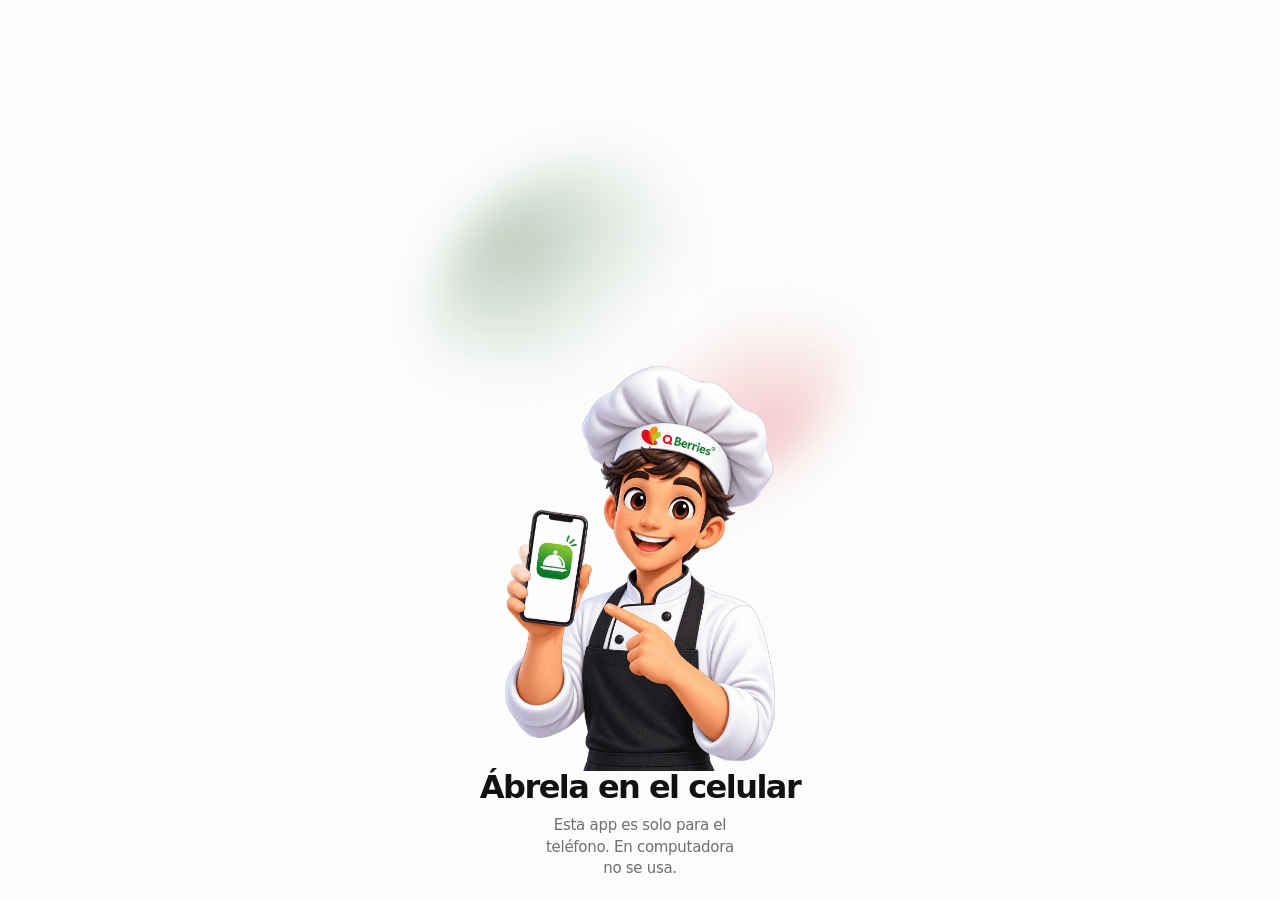
==== index.html @ 984f705b "first commit" ====
<!DOCTYPE html>
<html lang="es">
<head>
  <meta charset="utf-8" />
  <meta name="viewport" content="width=device-width, initial-scale=1, maximum-scale=1, user-scalable=no, viewport-fit=cover" />
  <meta name="theme-color" content="#ffffff" />
  <meta name="apple-mobile-web-app-capable" content="yes" />
  <meta name="apple-mobile-web-app-status-bar-style" content="default" />
  <meta name="mobile-web-app-capable" content="yes" />
  <meta name="format-detection" content="telephone=no" />
  <meta name="referrer" content="no-referrer" />
  <title>Solicitud de almuerzo</title>
  <link rel="manifest" href="./manifest.webmanifest" />
  <link rel="icon" href="./icons/icon-192.png" type="image/png" />
  <link rel="apple-touch-icon" href="./icons/icon-192.png" />
  <link rel="stylesheet" href="./css/app.css" />
  <script>
    (function () {
      var ua = navigator.userAgent || "";
      var phone = false;
      if (/iPad/i.test(ua)) phone = false;
      else if (/iPhone|iPod/i.test(ua)) phone = true;
      else if (/Android/i.test(ua) && /Mobile/i.test(ua)) phone = true;
      else if (navigator.userAgentData && navigator.userAgentData.mobile === true) phone = true;
      document.documentElement.classList.add(phone ? "is-phone" : "is-desk");
    })();
  </script>
</head>
<body>
  <div id="desk-lock" aria-hidden="true">
    <section class="lock">
      <div class="welcome-hero">
        <figure class="welcome-frame">
          <img src="./assets/entrada.png" alt="" />
        </figure>
      </div>
      <h1>Ábrela en el celular</h1>
      <p>Esta app es solo para el teléfono. En computadora no se usa.</p>
    </section>
  </div>
  <div id="app"></div>
  <script>
    if (location.protocol === "file:") {
      document.getElementById("app").innerHTML =
        '<section class="lock">' +
        '<img src="./assets/logo-qberries.png" alt="Q Berries" />' +
        "<h1>Ábrela como app</h1>" +
        "<p>Ábrela con Live Server en el celular. No uses el archivo directo.</p>" +
        "</section>";
    }
  </script>
  <script src="./js/vendor/jsqr.js"></script>
  <script type="module" src="./js/app.js"></script>
</body>
</html>
---- css/app.css ----
:root {
  --red: #e31e24;
  --red-deep: #c4161d;
  --red-soft: #ffe8ea;
  --green: #64af45;
  --green-deep: #3d8f3f;
  --green-soft: #eef7ea;
  --orange: #f39200;
  --orange-soft: #fff4e4;
  --gold: #ffd400;
  --btn: #1f3d2a;
  --btn-deep: #183124;
  --forest: #111111;
  --ink: #111111;
  --ink-soft: #6f6f6f;
  --muted: #9b9b9b;
  --paper: #f8fafc;
  --card: #ffffff;
  --line: rgba(17, 17, 17, 0.08);
  --pending: #f39200;
  --ok: #64af45;
  --shadow: 0 8px 24px rgba(17, 17, 17, 0.04);
  --radius: 24px;
  --safe-t: env(safe-area-inset-top, 0px);
  --safe-b: env(safe-area-inset-bottom, 0px);
  --safe-bottom: var(--safe-b);
  --qb-line: #eceff1;
  --app-height: 100svh;
  --vv-offset: 0px;
  --font: "SF Pro Text", "SF Pro Display", "Segoe UI Variable", "Segoe UI", Roboto, "Helvetica Neue", system-ui, sans-serif;
  --display: "SF Pro Display", "Segoe UI Variable Display", "Segoe UI", Roboto, system-ui, sans-serif;
  --pad: clamp(18px, 5vw, 28px);
}

* { box-sizing: border-box; -webkit-tap-highlight-color: transparent; }
html, body {
  margin: 0;
  padding: 0;
  position: fixed;
  inset: 0;
  width: 100%;
  height: 100svh;
  height: var(--app-height);
  overflow: hidden;
  overflow-anchor: none;
  overscroll-behavior: none;
  background: var(--paper);
  color: var(--ink);
  font-family: var(--font);
  font-size: 16px;
  line-height: 1.45;
  letter-spacing: -0.018em;
  -webkit-font-smoothing: antialiased;
  -moz-osx-font-smoothing: grayscale;
  text-rendering: optimizeLegibility;
  font-feature-settings: "kern" 1, "liga" 1;
  touch-action: manipulation;
}
img, svg { -webkit-user-drag: none; user-select: none; }
button, a, input, textarea, select { font: inherit; color: inherit; }
button { appearance: none; border: 0; background: none; padding: 0; margin: 0; cursor: pointer; }
button:active { opacity: 0.8; }
button:disabled { opacity: 0.4; }
input, textarea {
  width: 100%;
  border: 0;
  background: #f3f5f3;
  box-shadow: inset 0 0 0 1px var(--line);
  border-radius: 14px;
  padding: 14px 16px;
  outline: none;
  min-height: 52px;
  font-size: 16px;
  color: var(--forest);
}
textarea { min-height: 88px; resize: none; }
input:focus, textarea:focus { box-shadow: inset 0 0 0 1.5px var(--green); background: var(--green-soft); }
.field.ok input, .field.ok textarea { background: var(--green-soft); box-shadow: inset 0 0 0 1.5px var(--green); }
.field.bad input, .field.bad textarea { background: var(--red-soft); box-shadow: inset 0 0 0 1.5px var(--red); }
.field.bad .hint { display: block; }
.hint {
  display: none;
  margin-top: 6px;
  color: var(--red);
  font-size: 12px;
  font-weight: 700;
}

#desk-lock {
  display: none;
  position: fixed;
  inset: 0;
  z-index: 9999;
  background: #fbfcfb;
}
html.is-desk #desk-lock { display: block; }
html.is-desk #app { visibility: hidden; pointer-events: none; }
#desk-lock .lock { height: 100%; }
#app { height: 100%; display: flex; flex-direction: column; }
.shell { flex: 1; min-height: 0; display: flex; flex-direction: column; }
.scroll {
  flex: 1;
  min-height: 0;
  position: relative;
  overflow-x: hidden;
  overflow-y: auto;
  overscroll-behavior: none;
  overflow-anchor: none;
  -webkit-overflow-scrolling: touch;
  padding: 16px var(--pad) 20px;
}
.footer {
  flex: 0 0 auto;
  padding: 0;
  background: transparent;
  border-top: 0;
}
.form-actions,
.footer-actions {
  position: relative;
  left: auto;
  right: auto;
  bottom: auto;
  width: 100%;
  flex-shrink: 0;
  margin-top: auto;
  padding: 12px 14px calc(14px + var(--safe-bottom));
  background: #fff;
  border-top: 1px solid var(--qb-line);
  box-shadow: 0 -6px 20px rgba(31, 61, 42, 0.08);
  display: grid;
  grid-template-columns: 1fr 1.35fr;
  gap: 8px;
}
.form-actions.solo,
.footer-actions.solo {
  grid-template-columns: 1fr;
}
.form-actions .btn,
.footer-actions .btn {
  display: inline-flex;
  align-items: center;
  justify-content: center;
  width: 100%;
  min-width: 0;
  max-width: none;
  margin: 0;
  border-radius: 12px;
  min-height: 48px;
  padding: 0 14px;
  box-shadow: none;
}
.btn-ghost,
.footer-actions .btn.ghost {
  background: #fff;
  color: #111827;
  box-shadow: inset 0 0 0 1px #d1d5db;
}
.btn-ghost:hover,
.footer-actions .btn.ghost:hover { color: #111827; background: #f8fafc; }
.btn-primary,
.footer-actions .btn.leaf {
  background: var(--btn);
  color: #fff;
  box-shadow: none;
}
.btn-primary:hover,
.footer-actions .btn.leaf:hover { background: var(--btn-deep); }
.section-card {
  background: #fff;
  border-radius: 18px;
  padding: 18px 18px 16px;
  margin-bottom: 14px;
  border: 1px solid #e0e0e0;
  box-shadow: 0 8px 28px rgba(15, 23, 42, 0.06);
}
.section-head {
  display: flex;
  align-items: stretch;
  gap: 12px;
  margin-bottom: 14px;
}
.section-bar {
  flex: 0 0 4px;
  width: 4px;
  min-height: 36px;
  border-radius: 99px;
  background: #f39200;
}
.section-head h2 {
  margin: 0;
  font-family: var(--display);
  font-size: 13px;
  font-weight: 800;
  letter-spacing: 0.06em;
  text-transform: uppercase;
  color: #1f2937;
}
.section-head p {
  margin: 4px 0 0;
  font-size: 13px;
  font-weight: 400;
  line-height: 1.35;
  color: #9ca3af;
}
.scan-head {
  display: flex;
  align-items: flex-start;
  justify-content: space-between;
  gap: 10px;
  margin-bottom: 14px;
}
.scan-head .section-head { margin: 0; flex: 1; min-width: 0; }
.user-add {
  width: 40px;
  height: 40px;
  flex: 0 0 auto;
  margin-top: 2px;
  border-radius: 12px;
  background: #fff;
  color: #1f3d2a;
  box-shadow: inset 0 0 0 1px #e5e7eb;
  display: grid;
  place-items: center;
}
.count-card {
  display: grid;
  grid-template-columns: 1fr auto;
  align-items: center;
  gap: 12px;
  padding: 12px 12px 12px 16px;
}
.count-card .section-head { margin: 0; min-width: 0; }
.count-card .section-head p { color: #64748b; }
.count-live {
  display: grid;
  justify-items: center;
  align-content: center;
  flex: 0 0 auto;
  min-width: 86px;
  padding: 10px 16px 8px;
  border-radius: 14px;
  background: #f4f7f5;
  box-shadow: inset 0 0 0 1px #dce6df;
}
.count-live b {
  font-family: var(--display);
  font-size: 28px;
  font-weight: 650;
  letter-spacing: -0.04em;
  line-height: 1;
  font-variant-numeric: tabular-nums;
  color: #3e7044;
}
.count-live span {
  margin-top: 3px;
  font-size: 10px;
  font-weight: 750;
  letter-spacing: 0.08em;
  text-transform: uppercase;
  color: #6b7c72;
}
.summary-lote {
  margin: 0 0 8px;
  font-family: var(--display);
  font-size: 22px;
  font-weight: 700;
  letter-spacing: -0.03em;
  color: #0f172a;
}
.lote-pills {
  display: grid;
  grid-template-columns: repeat(3, 1fr);
  gap: 4px;
  margin: 16px 0 0;
  padding: 4px;
  background: #f1f5f9;
  border-radius: 14px;
}
.section-card .lote-pills { margin-top: 0; }
.extra-btn {
  width: 100%;
  min-height: 42px;
  margin: 0 0 12px;
  border-radius: 12px;
  background: #fff;
  color: var(--red);
  font-size: 15px;
  font-weight: 800;
  letter-spacing: 0.04em;
  box-shadow: inset 0 0 0 1.5px var(--red);
}
.extra-btn.on {
  background: var(--red);
  color: #fff;
  box-shadow: none;
}
.extra-note {
  margin: 0 0 12px;
  font-size: 13px;
  font-weight: 650;
  line-height: 1.35;
  color: var(--red);
}
.shell.is-locked .scan-wrap,
.shell.is-locked .user-add,
.shell.is-locked .mesa,
.shell.is-locked .count-card,
.shell.is-locked .cam-actions {
  pointer-events: none;
  opacity: 0.42;
}
.lote-pills button {
  min-height: 40px;
  padding: 0 8px;
  border-radius: 11px;
  background: transparent;
  box-shadow: none;
  font-size: 13px;
  font-weight: 650;
  color: #64748b;
}
.lote-pills button.on {
  background: #fff;
  color: #0f172a;
  box-shadow: 0 1px 3px rgba(15, 23, 42, 0.1);
}
.pager {
  display: flex;
  align-items: center;
  justify-content: center;
  gap: 16px;
  margin: 8px 0 4px;
}
.pager button {
  width: 40px;
  height: 40px;
  border-radius: 12px;
  background: #fff;
  box-shadow: inset 0 0 0 1px #e5e7eb;
  font-size: 20px;
  line-height: 1;
}
.pager span {
  font-size: 13px;
  font-weight: 650;
  color: #64748b;
}
.summary-box {
  background: #fff;
  border-radius: 28px;
  padding: 28px 22px 22px;
  margin-bottom: 16px;
  box-shadow: 0 16px 40px rgba(15, 23, 42, 0.06);
  text-align: center;
}
.summary-box h2 {
  margin: 0;
  font-family: var(--display);
  font-size: clamp(28px, 8vw, 36px);
  font-weight: 650;
  letter-spacing: -0.04em;
  color: #0f172a;
}
.summary-box > p:not(.block-kicker) {
  margin: 8px 0 0;
  color: #64748b;
  font-size: 14px;
  font-weight: 500;
}
.summary-box .stats { margin-top: 18px; }

.tabs {
  display: grid;
  grid-template-columns: repeat(4, 1fr);
  gap: 4px;
  background: #fff;
  border-radius: 32px;
  padding: 8px;
  box-shadow: 0 16px 40px rgba(34, 34, 34, 0.08);
}
.tab {
  position: relative;
  min-height: 52px;
  border-radius: 22px;
  color: var(--muted);
  display: flex;
  flex-direction: column;
  align-items: center;
  justify-content: center;
  gap: 2px;
  font-size: 11px;
  font-weight: 750;
}
.tab .ic { font-size: 17px; line-height: 1; }
.tab.on { background: var(--red); color: #fff; }
.tab:hover { color: var(--red); }
.tab.on:hover { color: #fff; }
.tab .badge {
  position: absolute;
  top: 6px;
  right: 18%;
  min-width: 16px;
  height: 16px;
  padding: 0 4px;
  border-radius: 99px;
  background: var(--red);
  color: #fff;
  font-size: 10px;
  line-height: 16px;
}

.appbar {
  flex: 0 0 auto;
  margin: 0;
  padding: calc(10px + var(--safe-t)) 16px 10px;
  background: #fff;
  border-bottom: 1px solid #eef0f3;
}
.appbar-row {
  display: flex;
  align-items: center;
  gap: 12px;
}
.appbar-lead {
  display: grid;
  place-items: center;
  flex: 0 0 auto;
}
.brand-mark {
  width: 40px;
  height: 40px;
  border-radius: 12px;
  background: #fff;
  box-shadow: inset 0 0 0 1px #e5e7eb;
  display: grid;
  place-items: center;
  overflow: hidden;
}
.brand-mark img { width: 30px; height: auto; display: block; pointer-events: none; }
.back {
  width: 40px;
  height: 40px;
  border-radius: 12px;
  background: #fff;
  color: #111827;
  display: grid;
  place-items: center;
  box-shadow: inset 0 0 0 1px #e5e7eb;
}
.back span { font-size: 20px; line-height: 1; margin-top: -1px; }
.appbar-titles {
  flex: 1;
  min-width: 0;
  text-align: left;
}
.brand-kicker {
  display: block;
  color: #dc2626;
  font-size: 10px;
  font-weight: 800;
  letter-spacing: 0.08em;
}
.appbar-titles h1 {
  margin: 2px 0 0;
  font-family: var(--display);
  font-size: 18px;
  font-weight: 700;
  letter-spacing: -0.03em;
  line-height: 1.2;
  color: #111827;
}
.appbar-titles p {
  margin: 2px 0 0;
  color: #6b7280;
  font-size: 12px;
  font-weight: 500;
}
.appbar-status {
  display: flex;
  flex-direction: column;
  align-items: stretch;
  justify-content: flex-start;
  gap: 6px;
  width: 96px;
  flex: 0 0 96px;
  min-height: 58px;
}
.pill {
  display: inline-flex;
  align-items: center;
  justify-content: center;
  gap: 6px;
  width: 100%;
  min-height: 26px;
  padding: 0 8px;
  border-radius: 999px;
  font-size: 11px;
  font-weight: 650;
  letter-spacing: 0.01em;
  white-space: nowrap;
  box-sizing: border-box;
}
.pill i {
  width: 7px;
  height: 7px;
  border-radius: 50%;
  background: currentColor;
  flex: 0 0 auto;
}
.pill i.up {
  width: 0;
  height: 0;
  border-radius: 0;
  background: none;
  border-left: 3.5px solid transparent;
  border-right: 3.5px solid transparent;
  border-bottom: 5px solid currentColor;
}
.pill.live {
  background: #f0fdf4;
  color: #166534;
  box-shadow: inset 0 0 0 1px #86efac;
}
.pill.off {
  background: #fff7ed;
  color: #9a3412;
  box-shadow: inset 0 0 0 1px #fdba74;
}
.pill.pend {
  background: #f8fafc;
  color: #374151;
  box-shadow: inset 0 0 0 1px #e5e7eb;
}
.appbar-progress {
  height: 2px;
  margin: 8px 0 0;
  background: #eef0f3;
  border-radius: 99px;
  overflow: hidden;
}
.appbar-progress i {
  display: block;
  height: 100%;
  background: linear-gradient(90deg, var(--orange), var(--red));
  border-radius: 99px;
}
.block-body { width: 100%; min-width: 0; }
.hero-chips {
  display: flex;
  flex-wrap: wrap;
  justify-content: center;
  gap: 8px;
  margin-top: 16px;
}
.hero-chips span, .hero-chips button {
  min-height: 34px;
  padding: 0 14px;
  border-radius: 999px;
  background: #fff;
  box-shadow: var(--shadow);
  font-size: 12px;
  font-weight: 750;
  color: var(--ink);
  display: inline-flex;
  align-items: center;
}
.hero-chips .on, .hero-chips span.on {
  background: var(--red);
  color: #fff;
  box-shadow: 0 8px 16px rgba(227, 30, 36, 0.2);
}
.block-hero {
  padding: 22px 18px 20px;
  border-radius: 20px;
  margin-bottom: 16px;
}
.block-kicker {
  margin: 0 0 10px;
  font-size: 11px;
  font-weight: 700;
  letter-spacing: 0.18em;
  text-transform: uppercase;
  color: var(--red);
}
.block-hero .block-body h2 {
  font-size: clamp(28px, 8vw, 36px);
  font-weight: 650;
  letter-spacing: -0.04em;
  text-transform: none;
  line-height: 1.12;
  color: #0f172a;
}
.block-hero .block-body > p:not(.block-kicker) {
  margin-top: 14px;
  max-width: 32ch;
  font-size: 16px;
  font-weight: 500;
  line-height: 1.5;
  color: #64748b;
}
.block-hero .hero-chips {
  margin-top: 24px;
  gap: 10px;
}
.block-hero .hero-chips span,
.block-hero .hero-chips button {
  min-height: 44px;
  padding: 0 18px;
  font-size: 13px;
  font-weight: 650;
  letter-spacing: 0.01em;
  box-shadow: inset 0 0 0 1px #e5e7eb;
}
.block-hero .hero-chips .on,
.block-hero .hero-chips span.on {
  box-shadow: 0 10px 20px rgba(227, 30, 36, 0.22);
}
.count-hero {
  margin: 20px 0 4px;
}
.count-hero b {
  display: block;
  font-family: var(--display);
  font-size: clamp(56px, 16vw, 76px);
  font-weight: 650;
  letter-spacing: -0.055em;
  line-height: 0.92;
  color: #0f172a;
}
.count-hero span {
  display: block;
  margin-top: 10px;
  font-size: 12px;
  font-weight: 700;
  letter-spacing: 0.14em;
  text-transform: uppercase;
  color: #64748b;
}
.chip {
  display: inline-flex;
  align-items: center;
  min-height: 34px;
  padding: 0 12px;
  border-radius: 999px;
  background: #fff;
  box-shadow: var(--shadow);
  font-size: 12px;
  font-weight: 750;
}
.chip.live { color: var(--green-deep); }
.chip.warn { color: #b86a00; }

.speakbar {
  display: none;
}
.speakbar.on {
  display: none;
}
.wave { width: 26px; height: 16px; display: flex; align-items: flex-end; gap: 3px; }
.wave i { display: block; width: 3px; height: 10px; background: #fff; border-radius: 2px; }

.hello {
  margin: 0 0 8px;
  font-family: var(--display);
  font-size: 28px;
  font-weight: 640;
  letter-spacing: -0.042em;
  line-height: 1.08;
  color: var(--ink);
}
.hello span { color: var(--red); }
.sub { margin: 0 0 20px; color: var(--ink-soft); font-size: 15px; }

.cta {
  width: min(220px, 72%);
  min-height: 52px;
  border-radius: 999px;
  background: var(--btn);
  color: #fff;
  font-weight: 800;
  font-size: 16px;
  display: inline-flex;
  align-items: center;
  justify-content: center;
  gap: 10px;
  box-shadow: 0 8px 18px rgba(31, 61, 42, 0.2);
  margin: 18px auto 8px;
}
.cta:hover { background: var(--btn-deep); }
.install-cta {
  display: inline-flex;
  align-items: center;
  justify-content: center;
  gap: 10px;
  width: min(260px, 86%);
  min-height: 48px;
  margin: 10px auto 0;
  border-radius: 999px;
  background: #fff;
  color: #1f3d2a;
  font-weight: 800;
  font-size: 15px;
  box-shadow: inset 0 0 0 1.5px #1f3d2a;
}
.install-cta img {
  width: 28px;
  height: 28px;
  border-radius: 8px;
  object-fit: cover;
}
.install-ico {
  width: 64px;
  height: 64px;
  border-radius: 16px;
  object-fit: cover;
  margin: 0 auto 12px;
  display: block;
}
.cta .fork { width: 34px; height: 34px; background: rgba(255, 255, 255, 0.16); color: #fff; }
.cta-note { text-align: center; color: var(--muted); font-size: 13px; font-weight: 650; margin: -8px 0 18px; }

.fork {
  display: inline-flex;
  align-items: center;
  justify-content: center;
  width: 40px;
  height: 40px;
  border-radius: 50%;
  background: #fff3e8;
  color: var(--orange);
  flex: 0 0 auto;
}

.mesa-head {
  display: flex;
  align-items: center;
  gap: 8px;
  margin: 8px 0 12px;
  font-size: 14px;
  color: var(--ink-soft);
  font-weight: 750;
}
.mesa-head .fork { width: 30px; height: 30px; }
.scan-live {
  margin: 0;
  min-height: 20px;
  text-align: center;
  font-size: 13px;
  font-weight: 600;
  color: var(--ink-soft);
}
.scan-live.bad { color: var(--red); }
.hit-card[hidden] { display: none !important; }
.hit-card {
  background: #fff;
  border-radius: 16px;
  padding: 12px 14px 14px;
  margin: 0 0 14px;
  text-align: left;
  outline: 1px solid #eef0f3;
  box-shadow: 0 10px 28px rgba(15, 23, 42, 0.04);
}
.hit-top {
  display: flex;
  align-items: center;
  justify-content: space-between;
  gap: 10px;
  margin-bottom: 8px;
}
.hit-label {
  font-size: 10px;
  font-weight: 800;
  letter-spacing: 0.14em;
  text-transform: uppercase;
  color: #94a3b8;
}
.hit-state {
  display: inline-flex;
  align-items: center;
  min-height: 22px;
  padding: 0 9px;
  border-radius: 999px;
  font-size: 11px;
  font-weight: 650;
  background: #f8fafc;
  color: #475569;
  box-shadow: inset 0 0 0 1px #e2e8f0;
}
.hit-card.ok { outline-color: #bbf7d0; background: #f8fff9; }
.hit-card.ok .hit-state {
  background: #f0fdf4;
  color: #166534;
  box-shadow: inset 0 0 0 1px #86efac;
}
.hit-card.bad { outline-color: #fecaca; background: #fff8f8; }
.hit-card.bad .hit-state {
  background: #fef2f2;
  color: #991b1b;
  box-shadow: inset 0 0 0 1px #fecaca;
}
.hit-dni {
  margin: 0;
  font-size: 12px;
  font-weight: 650;
  letter-spacing: 0.04em;
  color: #64748b;
}
.hit-name {
  margin: 4px 0 0;
  font-family: var(--display);
  font-size: 16px;
  font-weight: 700;
  letter-spacing: -0.03em;
  line-height: 1.25;
  color: #0f172a;
}
.hit-cargo {
  margin: 4px 0 0;
  font-size: 12px;
  font-weight: 500;
  letter-spacing: 0;
  text-transform: none;
  color: #64748b;
}
.hit-note {
  margin: 8px 0 0;
  min-height: 18px;
  font-size: 12px;
  font-weight: 500;
  color: #64748b;
}
.hit-card.bad .hit-note { color: #b91c1c; }
.person-row {
  display: flex;
  align-items: center;
  gap: 10px;
  width: 100%;
  text-align: left;
  background: #fff;
  border-radius: 22px;
  padding: 14px;
  margin-bottom: 10px;
  box-shadow: var(--shadow);
}
.person-row > div { flex: 1; min-width: 0; }
.person-row .meta { color: var(--muted); font-size: 13px; font-weight: 650; }
.row-del {
  display: grid;
  place-items: center;
  width: 36px;
  height: 36px;
  padding: 0;
  border-radius: 50%;
  background: #fff5f5;
  color: #dc2626;
  box-shadow: inset 0 0 0 1px #fecaca;
  flex: 0 0 auto;
}
.row-del svg { display: block; }
.row-del:hover { background: #fee2e2; color: #b91c1c; }
.st {
  margin-left: auto;
  font-size: 11px;
  font-weight: 800;
  padding: 6px 10px;
  border-radius: 99px;
  flex: 0 0 auto;
}
.st.ok { background: #e8f7ea; color: var(--green-deep); }
.st.wait { background: #fff4dc; color: #9a6200; }
.st.now { background: #ffe8ea; color: var(--red); }
.empty-mesa {
  text-align: center;
  padding: 28px 16px;
  color: var(--muted);
  background: #fff;
  border-radius: 24px;
  box-shadow: var(--shadow);
}
.empty-mesa .fork { margin: 0 auto 10px; }

.stats { display: grid; grid-template-columns: 1fr 1fr; gap: 10px; margin-bottom: 14px; }
.stat {
  background: #fff;
  border-radius: var(--radius);
  padding: 16px;
  box-shadow: var(--shadow);
}
.stat:hover { box-shadow: 0 12px 30px rgba(17, 17, 17, 0.09); }
.stat em {
  font-style: normal;
  font-size: 11px;
  font-weight: 800;
  letter-spacing: 0.06em;
  text-transform: uppercase;
  color: var(--muted);
}
.stat b { display: block; margin-top: 6px; font-size: 28px; letter-spacing: -0.04em; line-height: 1; }

.grid-actions { display: grid; grid-template-columns: 1fr; gap: 10px; }
.card {
  text-align: left;
  background: #fff;
  border-radius: var(--radius);
  padding: 18px;
  box-shadow: var(--shadow);
  width: 100%;
}
.card:hover { box-shadow: 0 12px 30px rgba(17, 17, 17, 0.09); }
.card h3 { margin: 0 0 4px; font-size: 17px; letter-spacing: -0.02em; }
.card p { margin: 0; color: var(--ink-soft); font-size: 14px; }

.btn {
  display: block;
  min-height: 50px;
  width: min(230px, 76%);
  max-width: 230px;
  margin-left: auto;
  margin-right: auto;
  border-radius: 999px;
  padding: 0 22px;
  font-family: var(--display);
  font-weight: 650;
  background: var(--btn);
  color: #fff;
  box-shadow: 0 8px 18px rgba(31, 61, 42, 0.2);
}
.btn:hover { background: var(--btn-deep); }
.btn.ghost {
  background: #fff;
  color: var(--ink);
  box-shadow: var(--shadow);
}
.btn.ghost:hover { color: var(--red); }
.btn.leaf { background: var(--btn); box-shadow: 0 8px 18px rgba(31, 61, 42, 0.2); }
.cam-actions {
  display: flex;
  flex-direction: column;
  align-items: stretch;
  gap: 16px;
  width: min(100%, 280px);
  margin: 0 auto 8px;
  padding: 0;
  background: transparent;
  border: 0;
  box-shadow: none;
}
.btn.cam,
.btn.stop {
  width: 100%;
  max-width: none;
  min-height: 50px;
  margin: 0;
  border-radius: 999px;
  display: inline-flex;
  align-items: center;
  justify-content: center;
  gap: 8px;
  font-size: 15px;
  font-weight: 650;
  letter-spacing: -0.01em;
}
.btn.cam {
  background: var(--btn);
  color: #fff;
  box-shadow: 0 4px 10px rgba(31, 61, 42, 0.16);
}
.btn.cam:hover { background: var(--btn-deep); }
.btn.stop {
  background: #f1f4f1;
  color: #111827;
  box-shadow: 0 1px 4px rgba(15, 23, 42, 0.06);
}
.btn.stop:hover { background: #e7ece7; color: #111827; }
.qr-ic { flex: 0 0 auto; display: block; }
.row2 { display: grid; grid-template-columns: 1fr 1fr; gap: 8px; }

.person {
  background: #fff;
  border-radius: 28px;
  padding: 20px 18px;
  margin-bottom: 16px;
  box-shadow: var(--shadow);
}
.person .ln { font-family: var(--display); font-size: 30px; font-weight: 640; letter-spacing: -0.042em; line-height: 0.95; color: var(--ink); }
.person .fn { margin-top: 6px; font-weight: 750; }
.person .meta { margin-top: 6px; color: var(--muted); font-size: 13px; font-weight: 650; }

.cat {
  display: flex;
  align-items: center;
  gap: 8px;
  margin: 18px 0 10px;
  font-size: 12px;
  font-weight: 800;
  letter-spacing: 0.08em;
  text-transform: uppercase;
  color: var(--forest);
}
.cat::before {
  content: "";
  width: 3px;
  height: 14px;
  border-radius: 2px;
  background: var(--orange);
  flex: 0 0 auto;
}
.dish {
  display: flex;
  align-items: center;
  gap: 12px;
  background: #fff;
  border-radius: 22px;
  padding: 14px;
  margin-bottom: 10px;
  box-shadow: var(--shadow);
}
.dish.on { background: var(--green-soft); box-shadow: inset 0 0 0 1.5px var(--green); }
.dish:hover { box-shadow: 0 12px 30px rgba(27, 48, 34, 0.08); }
.dish .info { flex: 1; min-width: 0; }
.dish .info b { display: block; }
.dish .info span { color: var(--muted); font-size: 12px; }
.step { display: flex; align-items: center; gap: 6px; flex: 0 0 auto; }
.step button {
  width: 36px;
  height: 36px;
  border-radius: 50%;
  background: var(--btn);
  color: #fff;
  font-size: 20px;
  font-weight: 700;
}
.step button:hover { opacity: 0.88; }
.step em { font-style: normal; min-width: 22px; text-align: center; font-weight: 800; }

.ticket {
  background: #fff;
  border-radius: 24px;
  padding: 18px;
  box-shadow: var(--shadow);
}
.ticket h4 { margin: 0 0 10px; font-size: 18px; }
.ticket li {
  display: flex;
  justify-content: space-between;
  gap: 10px;
  padding: 8px 0;
  border-bottom: 1px dashed var(--line);
  list-style: none;
}
.ticket ul { margin: 0; padding: 0; }

.analyzed {
  margin: 14px 0;
  padding: 16px;
  border-radius: 18px;
  background: linear-gradient(120deg, var(--forest), var(--green) 58%, var(--orange));
  color: #fff;
  overflow: hidden;
}
.analyzed label {
  display: block;
  font-size: 11px;
  letter-spacing: 0.16em;
  text-transform: uppercase;
  font-weight: 800;
  margin-bottom: 8px;
}
.spark { width: 100%; height: 44px; display: block; }
.spark path { fill: none; stroke: #fff; stroke-width: 2.4; stroke-linecap: round; }

.welcome, .lock {
  position: relative;
  height: 100%;
  overflow: hidden;
  background: #fbfcfb;
  color: var(--ink);
  display: flex;
  flex-direction: column;
  align-items: stretch;
  padding: 0;
}
.welcome-hero {
  position: relative;
  z-index: 1;
  flex: 1;
  min-height: 0;
  width: 100%;
  display: flex;
  align-items: flex-end;
  justify-content: center;
  padding: calc(12px + var(--safe-t)) 12px 0;
}
.welcome-hero::before {
  content: "";
  position: absolute;
  left: 50%;
  top: 44%;
  z-index: 0;
  width: min(100vw, 420px);
  height: min(82vw, 360px);
  transform: translate(-50%, -52%);
  border-radius: 50%;
  background:
    radial-gradient(ellipse 42% 40% at 50% 46%, rgba(255, 255, 255, 0.55) 0%, transparent 70%),
    radial-gradient(ellipse 58% 52% at 20% 26%, rgba(62, 112, 68, 0.34) 0%, transparent 72%),
    radial-gradient(ellipse 52% 48% at 82% 78%, rgba(227, 30, 36, 0.24) 0%, transparent 70%);
  filter: blur(20px);
  pointer-events: none;
}
.welcome-frame {
  position: relative;
  z-index: 1;
  margin: 0;
  display: grid;
  place-items: center;
  max-height: 75%;
  max-width: min(75%, 270px);
  padding: 0;
  background: transparent;
  box-shadow: none;
}
.welcome-frame > img,
.welcome-hero img {
  display: block;
  max-height: 100%;
  max-width: 100%;
  width: auto;
  height: auto;
  object-fit: contain;
}
.welcome-sheet {
  position: relative;
  z-index: 2;
  background: #fff;
  border-radius: 40px 40px 0 0;
  padding: 28px 28px calc(22px + var(--safe-b));
  text-align: center;
  box-shadow: 0 -12px 40px rgba(34, 34, 34, 0.06);
}
.welcome-sheet h1, .lock h1 {
  margin: 0;
  font-family: var(--display);
  font-size: 32px;
  letter-spacing: -0.048em;
  line-height: 1.06;
  font-weight: 640;
}
.welcome-sheet h1 span { color: var(--red); }
.welcome-sheet p, .lock p {
  margin: 10px auto 0;
  max-width: 26ch;
  color: var(--ink-soft);
  font-size: 15px;
  font-weight: 500;
}
.dots {
  display: flex;
  justify-content: center;
  gap: 6px;
  margin: 16px 0 4px;
}
.dots i {
  width: 7px;
  height: 7px;
  border-radius: 50%;
  background: #eadfd4;
}
.dots i.on { background: var(--orange); width: 16px; border-radius: 99px; }
.lock { justify-content: flex-end; }
.lock .welcome-hero { flex: 1; }
.lock h1, .lock p { text-align: center; padding: 0 var(--pad); }
.lock p { margin-bottom: calc(20px + var(--safe-b)); }

.scan-fit {
  flex: 1;
  min-height: 0;
  overflow: hidden;
  display: flex;
  flex-direction: column;
  padding: 10px var(--pad) 12px;
}
.scan-panel {
  flex: 0 1 auto;
  min-height: 0;
  overflow: hidden;
  display: flex;
  flex-direction: column;
  margin-bottom: 0;
}
.scan-panel .section-head { flex: 0 0 auto; }
.scan-wrap {
  flex: 0 0 auto;
  min-height: 0;
  width: 100%;
  display: flex;
  flex-direction: column;
  align-items: center;
  justify-content: flex-start;
}
.scan-fit .scan-box {
  width: min(78vw, 280px);
  margin: 0 auto 12px;
  border-radius: 20px;
}
.scan-fit .cam-actions {
  width: min(100%, 300px);
  margin: 0 auto 6px;
}
.scan-fit .scan-live {
  margin: 6px 0 10px;
  flex: 0 0 auto;
}
.scan-fit .hit-card {
  flex: 0 0 auto;
  width: 100%;
  margin: 0 0 10px;
}
.scan-help {
  flex: 0 0 auto;
  margin-top: 4px;
  padding: 12px 14px 10px;
  background: #f4f7f5;
  border-radius: 14px;
  border: 1px solid #e3ebe5;
}
.scan-help-title {
  margin: 0 0 8px;
  font-size: 11px;
  font-weight: 800;
  letter-spacing: 0.08em;
  text-transform: uppercase;
  color: #3e7044;
}
.scan-help ol {
  margin: 0;
  padding: 0 0 0 18px;
}
.scan-help li {
  margin: 0 0 6px;
  font-size: 13px;
  font-weight: 500;
  line-height: 1.4;
  color: #334155;
}
.scan-help li:last-child { margin-bottom: 0; }
.scan-help > p {
  margin: 8px 0 0;
  font-size: 12px;
  font-weight: 500;
  color: #7a8b80;
}
.scan-box {
  position: relative;
  width: min(72vw, 280px);
  aspect-ratio: 1 / 1;
  margin: 4px auto 20px;
  border-radius: 24px;
  overflow: hidden;
  background: #111;
  box-shadow: 0 0 0 1px #e6e6e6, var(--shadow);
}
.scan-box video {
  width: 100%;
  height: 100%;
  object-fit: cover;
  pointer-events: none;
}
.finder-sq {
  position: absolute;
  inset: 10px;
  border-radius: 18px;
  pointer-events: none;
  box-shadow: 0 0 0 200px rgba(0, 0, 0, 0.28);
}
.finder-sq::before, .finder-sq::after,
.scan-window::before, .scan-window::after {
  content: "";
  position: absolute;
  width: 22px;
  height: 22px;
  border: 3px solid #fff;
}
.finder-sq::before, .scan-window::before {
  top: -2px;
  left: -2px;
  border-right: 0;
  border-bottom: 0;
  border-radius: 8px 0 0 0;
}
.finder-sq::after, .scan-window::after {
  bottom: -2px;
  right: -2px;
  border-left: 0;
  border-top: 0;
  border-radius: 0 0 8px 0;
}

.scan-stage {
  position: relative;
  flex: 1;
  min-height: 0;
  background: #111;
  overflow: hidden;
}
.scan-stage > video {
  position: absolute;
  inset: 0;
  width: 100%;
  height: 100%;
  object-fit: cover;
  pointer-events: none;
}
.scan-mask {
  position: absolute;
  inset: 0;
  z-index: 1;
  display: flex;
  justify-content: center;
  align-items: flex-start;
  padding-top: calc(12vh + var(--safe-t));
  pointer-events: none;
}
.scan-window {
  width: min(68vw, 292px);
  aspect-ratio: 1 / 1;
  border-radius: 22px;
  box-shadow: 0 0 0 9999px rgba(0, 0, 0, 0.46);
  position: relative;
}
.scan-cap {
  position: absolute;
  left: var(--pad);
  right: var(--pad);
  bottom: calc(16px + var(--safe-b));
  z-index: 2;
  color: #fff;
  text-align: center;
}
.scan-cap strong {
  display: block;
  font-size: 22px;
  font-weight: 800;
  letter-spacing: -0.03em;
}
.scan-cap p {
  margin: 6px 0 16px;
  opacity: 0.92;
  font-size: 15px;
  font-weight: 650;
}

.list-item {
  width: 100%;
  display: flex;
  align-items: center;
  justify-content: space-between;
  gap: 10px;
  padding: 16px 14px;
  margin-bottom: 8px;
  text-align: left;
  background: #fff;
  border-radius: 20px;
  box-shadow: var(--shadow);
}
.list-item:hover { box-shadow: 0 12px 30px rgba(17, 17, 17, 0.09); }
.dot { width: 9px; height: 9px; border-radius: 50%; background: var(--ok); flex: 0 0 auto; }
.dot.pend { background: var(--pending); }

.field { margin-bottom: 12px; }
.field label {
  display: block;
  margin-bottom: 8px;
  font-size: 12px;
  font-weight: 800;
  color: var(--forest);
}
.note {
  font-size: 14px;
  color: var(--ink-soft);
  background: #fff;
  border-radius: 18px;
  padding: 14px;
  margin: 8px 0 14px;
  box-shadow: var(--shadow);
}
#alert-host:not(:empty) {
  position: fixed;
  inset: 0;
  z-index: 200;
}
.modal-back {
  position: absolute;
  inset: 0;
  z-index: 1;
  background: rgba(10, 16, 12, 0.78);
  display: grid;
  place-items: center;
  padding: var(--pad);
}
.net-flag {
  position: absolute;
  top: calc(10px + var(--safe-t));
  right: 12px;
  z-index: 51;
  display: inline-flex;
  align-items: center;
  min-height: 26px;
  padding: 0 10px;
  border-radius: 999px;
  font-size: 11px;
  font-weight: 750;
  letter-spacing: 0.02em;
  background: #fff;
  color: #1f3d2a;
  box-shadow: 0 4px 14px rgba(0, 0, 0, 0.18);
}
.net-flag.off {
  color: #991b1b;
}
.modal {
  width: min(100%, 360px);
  background: #fff;
  border-radius: 24px;
  padding: 22px 20px 18px;
  box-shadow: 0 24px 50px rgba(27, 48, 34, 0.18);
}
.modal-ico {
  width: 44px;
  height: 44px;
  border-radius: 14px;
  background: var(--red-soft);
  color: var(--red);
  display: grid;
  place-items: center;
  font-size: 22px;
  font-weight: 800;
  margin-bottom: 14px;
}
.modal h3 {
  margin: 0 0 6px;
  font-size: 22px;
  font-weight: 800;
  color: var(--forest);
  letter-spacing: -0.03em;
}
.modal p {
  margin: 0 0 18px;
  color: var(--ink-soft);
  font-size: 14px;
  font-weight: 650;
}
.login-load {
  text-align: center;
  padding: 28px 22px 24px;
}
.login-load .login-kicker {
  margin: 0 0 8px;
  color: #dc2626;
  font-size: 10px;
  font-weight: 800;
  letter-spacing: 0.1em;
}
.login-load h3 {
  margin: 0 0 6px;
}
.login-load > p {
  margin: 0 0 20px;
}
.login-bar {
  height: 10px;
  border-radius: 99px;
  background: #eef2ef;
  overflow: hidden;
  box-shadow: inset 0 0 0 1px #e5e7eb;
}
.login-bar > i {
  display: block;
  height: 100%;
  width: 0%;
  border-radius: 99px;
  background: linear-gradient(90deg, #1f3d2a, #3e7044 55%, #64af45);
}
.login-pct {
  margin: 12px 0 0 !important;
  font-size: 13px;
  font-weight: 800;
  color: #1f3d2a;
  font-variant-numeric: tabular-nums;
  letter-spacing: 0.04em;
}
}
.summary-modal {
  position: relative;
  width: min(100%, 380px);
  max-height: min(88dvh, 640px);
  padding: 16px 16px 14px;
  border-radius: 22px;
  border: 1px solid #e7ebe8;
  box-shadow: 0 28px 64px rgba(27, 48, 34, 0.2);
  overflow-x: hidden;
  overflow-y: auto;
}
.summary-top {
  display: flex;
  align-items: flex-start;
  justify-content: space-between;
  gap: 10px;
  margin-bottom: 10px;
}
.summary-top .section-head { margin: 0; flex: 1; min-width: 0; }
.summary-modal .net-flag {
  position: static;
  flex: 0 0 auto;
  margin-top: 2px;
  box-shadow: inset 0 0 0 1px #d7dfd9;
}
.summary-modal p { margin: 0; font-weight: 500; }
.summary-stat {
  display: flex;
  flex-direction: column;
  align-items: center;
  gap: 2px;
  padding: 10px 12px 10px;
  margin-bottom: 0;
  background: #f4f7f5;
  border-radius: 14px;
  border: 1px solid #e3ebe5;
}
.summary-stat em {
  font-style: normal;
  font-size: 10px;
  font-weight: 800;
  letter-spacing: 0.12em;
  text-transform: uppercase;
  color: #7a8b80;
}
.summary-stat b {
  font-family: var(--display);
  font-size: 32px;
  font-weight: 650;
  letter-spacing: -0.05em;
  line-height: 1;
  color: #1b3022;
}
.summary-stat span {
  font-size: 13px;
  font-weight: 500;
  color: #64748b;
}
.summary-auth {
  display: flex;
  align-items: center;
  justify-content: space-between;
  gap: 12px;
  margin: 0 0 10px;
  padding: 8px 2px 10px;
  border-bottom: 1px solid #eef1ef;
  font-size: 14px;
  color: #475569;
}
.summary-auth span {
  font-size: 11px;
  font-weight: 800;
  letter-spacing: 0.08em;
  text-transform: uppercase;
  color: #94a3b8;
}
.summary-auth strong {
  color: #0f172a;
  font-weight: 750;
  letter-spacing: -0.02em;
}
.summary-fields {
  display: flex;
  flex-direction: column;
  gap: 8px;
  margin: 0 0 12px;
}
.pick-field { display: flex; flex-direction: column; gap: 4px; }
.pick-label {
  margin: 0;
  font-size: 11px;
  font-weight: 800;
  letter-spacing: 0.08em;
  text-transform: uppercase;
  color: #7b8794;
}
.summary-modal .lote-pills { margin: 0 0 14px; }
.pick { position: relative; margin: 0; }
.pick-btn {
  position: relative;
  width: 100%;
  min-height: 46px;
  padding: 0 42px 0 14px;
  border-radius: 12px;
  background: #fff;
  box-shadow: inset 0 0 0 1px #d1d5db;
  text-align: left;
  font-size: 15px;
  font-weight: 700;
  color: #111827;
}
.pick-btn:hover { color: #111827; background: #fff; }
.pick.open .pick-btn {
  box-shadow: inset 0 0 0 1.5px #1f3d2a;
}
.pick-btn::after {
  content: "";
  position: absolute;
  right: 16px;
  top: 50%;
  width: 8px;
  height: 8px;
  border-right: 2px solid #1f3d2a;
  border-bottom: 2px solid #1f3d2a;
  transform: translateY(-70%) rotate(45deg);
  pointer-events: none;
}
.pick.open .pick-btn::after {
  transform: translateY(-20%) rotate(225deg);
}
.pick-value {
  display: block;
  overflow: hidden;
  text-overflow: ellipsis;
  white-space: nowrap;
}
.pick-panel {
  margin-top: 6px;
  padding: 8px;
  background: #fff;
  border-radius: 12px;
  box-shadow: inset 0 0 0 1px #1f3d2a;
}
.pick-search {
  min-height: 40px;
  margin: 0 0 6px;
  padding: 0 12px;
  border-radius: 10px;
  background: #f4f6f5;
  box-shadow: inset 0 0 0 1px #d7dfd9;
  font-size: 14px;
  font-weight: 600;
}
.pick-search:focus {
  background: #fff;
  box-shadow: inset 0 0 0 1.5px #1f3d2a;
}
.pick-list {
  overflow-y: auto;
  max-height: 168px;
  -webkit-overflow-scrolling: touch;
}
.pick-opt {
  display: block;
  width: 100%;
  min-height: 40px;
  padding: 8px 10px;
  text-align: left;
  font-size: 14px;
  font-weight: 600;
  color: #111827;
  background: transparent;
  border-radius: 8px;
}
.pick-opt.on {
  color: #1f3d2a;
  font-weight: 750;
  background: #eef3ef;
}
.pick-empty {
  margin: 8px 0 4px;
  text-align: center;
  font-size: 13px;
  font-weight: 600;
  color: #94a3b8;
}
.summary-modal .footer-actions {
  margin-top: 10px;
  padding: 12px 0 0;
  box-shadow: none;
}
.update-actions {
  display: grid;
  gap: 8px;
  margin: 4px 0 14px;
}
.update-actions .btn {
  width: 100%;
  max-width: none;
  margin: 0;
  border-radius: 12px;
}
.app-ver {
  margin: 0;
  text-align: center;
  font-size: 12px;
  font-weight: 650;
  color: #94a3b8;
}
.fab-wrap {
  position: fixed;
  right: 16px;
  bottom: calc(96px + var(--safe-b));
  z-index: 30;
  display: flex;
  flex-direction: column;
  align-items: flex-end;
  gap: 8px;
}
.fab-options {
  width: 48px;
  height: 48px;
  border-radius: 16px;
  background: #fff;
  color: #0f172a;
  border: 1px solid #e0e0e0;
  box-shadow: 0 10px 28px rgba(15, 23, 42, 0.1);
  display: grid;
  place-items: center;
}
.fab-menu {
  width: 210px;
  background: #fff;
  border-radius: 16px;
  border: 1px solid #e0e0e0;
  box-shadow: 0 16px 40px rgba(15, 23, 42, 0.12);
  overflow: hidden;
}
.fab-menu[hidden] { display: none !important; }
.fab-menu button {
  display: block;
  width: 100%;
  text-align: left;
  padding: 13px 16px;
  font-size: 14px;
  font-weight: 650;
  color: #0f172a;
  background: #fff;
}
.fab-menu button + button { border-top: 1px solid #eef0f3; }
.hist-list {
  max-height: 42vh;
  overflow: auto;
  margin-bottom: 14px;
}
.dni-search {
  width: 100%;
  min-height: 42px;
  margin: 0 0 10px;
  padding: 0 12px;
  border-radius: 12px;
  border: 1px solid #e5e7eb;
  background: #f8fafc;
  font-size: 14px;
  font-weight: 600;
  color: #111827;
}
.dni-toolbar {
  display: flex;
  align-items: center;
  justify-content: space-between;
  gap: 10px;
  margin: 0 0 8px;
}
.dni-all {
  display: inline-flex;
  align-items: center;
  gap: 8px;
  font-size: 13px;
  font-weight: 700;
  color: #1f3d2a;
}
.dni-count {
  flex: 0 0 auto;
  font-size: 12px;
  font-weight: 700;
  color: #64748b;
}
.dni-check {
  width: 22px;
  height: 22px;
  border-radius: 6px;
  background: #fff;
  box-shadow: inset 0 0 0 1.5px #cbd5e1;
  flex: 0 0 auto;
  display: grid;
  place-items: center;
  color: #fff;
  font-size: 13px;
  font-weight: 800;
  line-height: 1;
}
.dni-check.on {
  background: #1f3d2a;
  box-shadow: none;
}
.dni-check.on::after { content: "✓"; }
.dni-list {
  max-height: 42vh;
  overflow: auto;
  margin-bottom: 10px;
}
.dni-row {
  display: flex;
  align-items: center;
  justify-content: space-between;
  gap: 10px;
  width: 100%;
  text-align: left;
  padding: 10px 4px;
  border-bottom: 1px solid #eef0f3;
  background: transparent;
  color: inherit;
}
.dni-row > div { flex: 1; min-width: 0; }
.dni-row.sel { background: #f4f7f5; }
.dni-row .meta {
  margin-top: 3px;
  font-size: 12px;
  color: #64748b;
  font-weight: 500;
}
.dni-row .st {
  flex: 0 0 auto;
}
.hist-row {
  display: flex;
  align-items: center;
  gap: 10px;
  padding: 10px 0;
  border-bottom: 1px solid #eef0f3;
}
.hist-row .meta {
  margin-top: 3px;
  font-size: 12px;
  color: #64748b;
}
.hidden { display: none !important; }
.admin { margin-top: 22px; padding-top: 12px; }

.install-qr { display: flex; justify-content: center; padding: 8px 0 16px; }
.install-qr svg { width: min(240px, 70vw); height: auto; background: #fff; border-radius: 16px; padding: 8px; }
.badge-grid { display: grid; grid-template-columns: 1fr; gap: 12px; }
.badge { background: #fff; border-radius: 20px; padding: 14px; text-align: center; box-shadow: var(--shadow); }
.badge svg { width: 160px; height: 160px; }
.badge b { display: block; font-size: 22px; margin-top: 6px; }
@media print {
  html, body { position: static; height: auto; overflow: visible; background: #fff; }
  #app, .shell, .scroll { height: auto; overflow: visible; }
  .footer, .no-print { display: none !important; }
  .badge-grid { grid-template-columns: 1fr 1fr; }
}
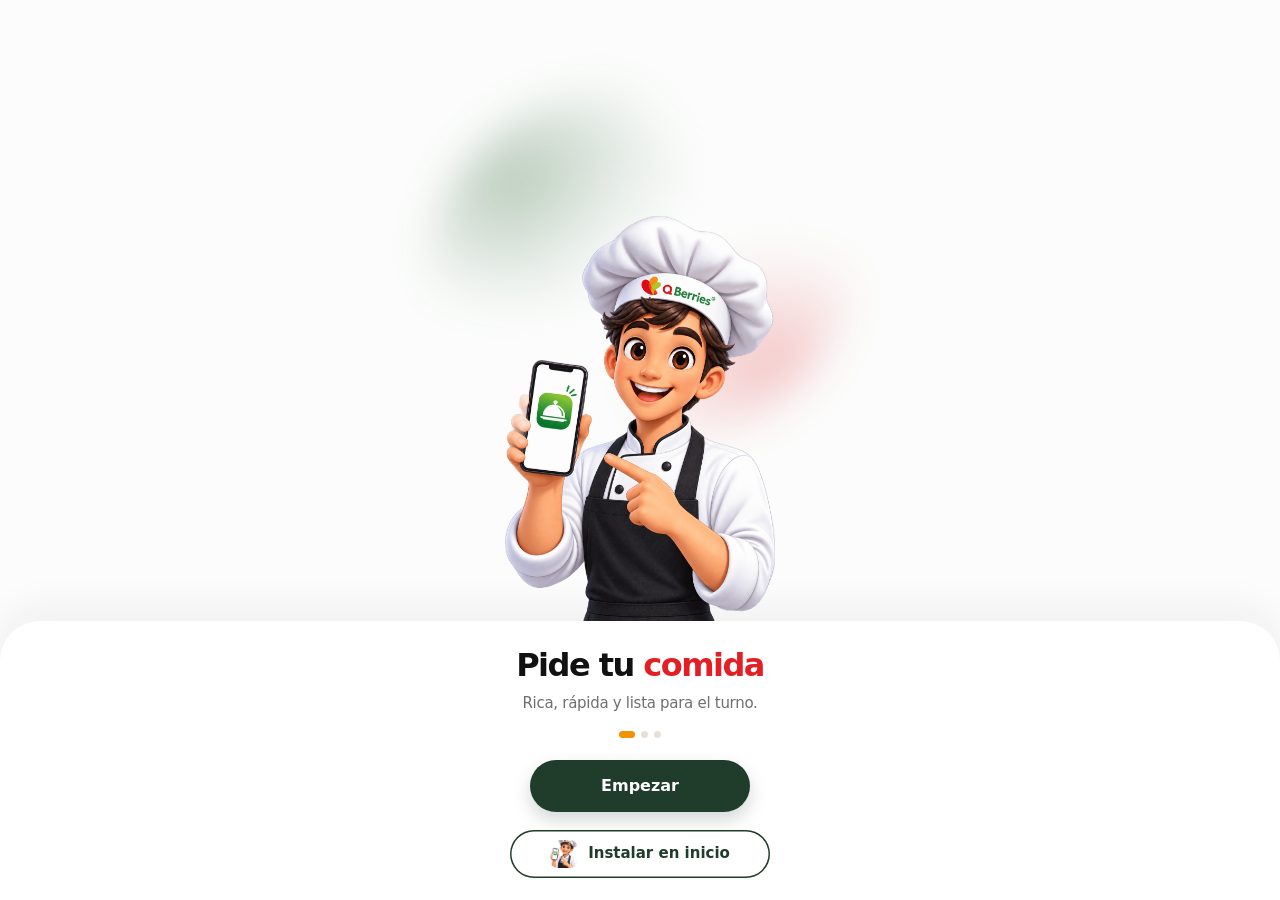
==== commit b948bc35: "first commitw" ====
--- a/index.html
+++ b/index.html
@@ -11,45 +11,21 @@
   <meta name="referrer" content="no-referrer" />
   <title>Solicitud de almuerzo</title>
   <link rel="manifest" href="./manifest.webmanifest" />
-  <link rel="icon" href="./icons/icon-192.png" type="image/png" />
+  <link rel="icon" href="./assets/logo-qberries.png" type="image/png" />
   <link rel="apple-touch-icon" href="./icons/icon-192.png" />
   <link rel="stylesheet" href="./css/app.css" />
-  <script>
-    (function () {
-      var ua = navigator.userAgent || "";
-      var phone = false;
-      if (/iPad/i.test(ua)) phone = false;
-      else if (/iPhone|iPod/i.test(ua)) phone = true;
-      else if (/Android/i.test(ua) && /Mobile/i.test(ua)) phone = true;
-      else if (navigator.userAgentData && navigator.userAgentData.mobile === true) phone = true;
-      document.documentElement.classList.add(phone ? "is-phone" : "is-desk");
-    })();
-  </script>
 </head>
 <body>
-  <div id="desk-lock" aria-hidden="true">
-    <section class="lock">
-      <div class="welcome-hero">
-        <figure class="welcome-frame">
-          <img src="./assets/entrada.png" alt="" />
-        </figure>
-      </div>
-      <h1>Ábrela en el celular</h1>
-      <p>Esta app es solo para el teléfono. En computadora no se usa.</p>
-    </section>
-  </div>
   <div id="app"></div>
   <script>
     if (location.protocol === "file:") {
       document.getElementById("app").innerHTML =
         '<section class="lock">' +
-        '<img src="./assets/logo-qberries.png" alt="Q Berries" />' +
         "<h1>Ábrela como app</h1>" +
-        "<p>Ábrela con Live Server en el celular. No uses el archivo directo.</p>" +
+        "<p>Ábrela desde el celular. No uses el archivo directo.</p>" +
         "</section>";
     }
   </script>
-  <script src="./js/vendor/jsqr.js"></script>
   <script type="module" src="./js/app.js"></script>
 </body>
 </html>
--- a/css/app.css
+++ b/css/app.css
@@ -86,16 +86,6 @@
   font-weight: 700;
 }
 
-#desk-lock {
-  display: none;
-  position: fixed;
-  inset: 0;
-  z-index: 9999;
-  background: #fbfcfb;
-}
-html.is-desk #desk-lock { display: block; }
-html.is-desk #app { visibility: hidden; pointer-events: none; }
-#desk-lock .lock { height: 100%; }
 #app { height: 100%; display: flex; flex-direction: column; }
 .shell { flex: 1; min-height: 0; display: flex; flex-direction: column; }
 .scroll {
@@ -1084,7 +1074,7 @@
 .welcome-hero {
   position: relative;
   z-index: 1;
-  flex: 1;
+  flex: 1 1 auto;
   min-height: 0;
   width: 100%;
   display: flex;
@@ -1113,10 +1103,12 @@
   position: relative;
   z-index: 1;
   margin: 0;
-  display: grid;
-  place-items: center;
-  max-height: 75%;
+  height: 100%;
+  max-height: 100%;
   max-width: min(75%, 270px);
+  display: flex;
+  align-items: flex-end;
+  justify-content: center;
   padding: 0;
   background: transparent;
   box-shadow: none;
@@ -1124,15 +1116,16 @@
 .welcome-frame > img,
 .welcome-hero img {
   display: block;
-  max-height: 100%;
+  height: 100%;
+  width: auto;
   max-width: 100%;
-  width: auto;
-  height: auto;
   object-fit: contain;
+  object-position: bottom center;
 }
 .welcome-sheet {
   position: relative;
   z-index: 2;
+  flex: 0 0 auto;
   background: #fff;
   border-radius: 40px 40px 0 0;
   padding: 28px 28px calc(22px + var(--safe-b));
@@ -1142,10 +1135,11 @@
 .welcome-sheet h1, .lock h1 {
   margin: 0;
   font-family: var(--display);
-  font-size: 32px;
+  font-size: clamp(26px, 8.2vw, 32px);
   letter-spacing: -0.048em;
   line-height: 1.06;
   font-weight: 640;
+  white-space: nowrap;
 }
 .welcome-sheet h1 span { color: var(--red); }
 .welcome-sheet p, .lock p {
@@ -1176,15 +1170,17 @@
 .scan-fit {
   flex: 1;
   min-height: 0;
-  overflow: hidden;
+  overflow-x: hidden;
+  overflow-y: auto;
   display: flex;
   flex-direction: column;
-  padding: 10px var(--pad) 12px;
+  padding: 10px var(--pad) calc(16px + var(--safe-b));
+  -webkit-overflow-scrolling: touch;
 }
 .scan-panel {
-  flex: 0 1 auto;
+  flex: 0 0 auto;
   min-height: 0;
-  overflow: hidden;
+  overflow: visible;
   display: flex;
   flex-direction: column;
   margin-bottom: 0;
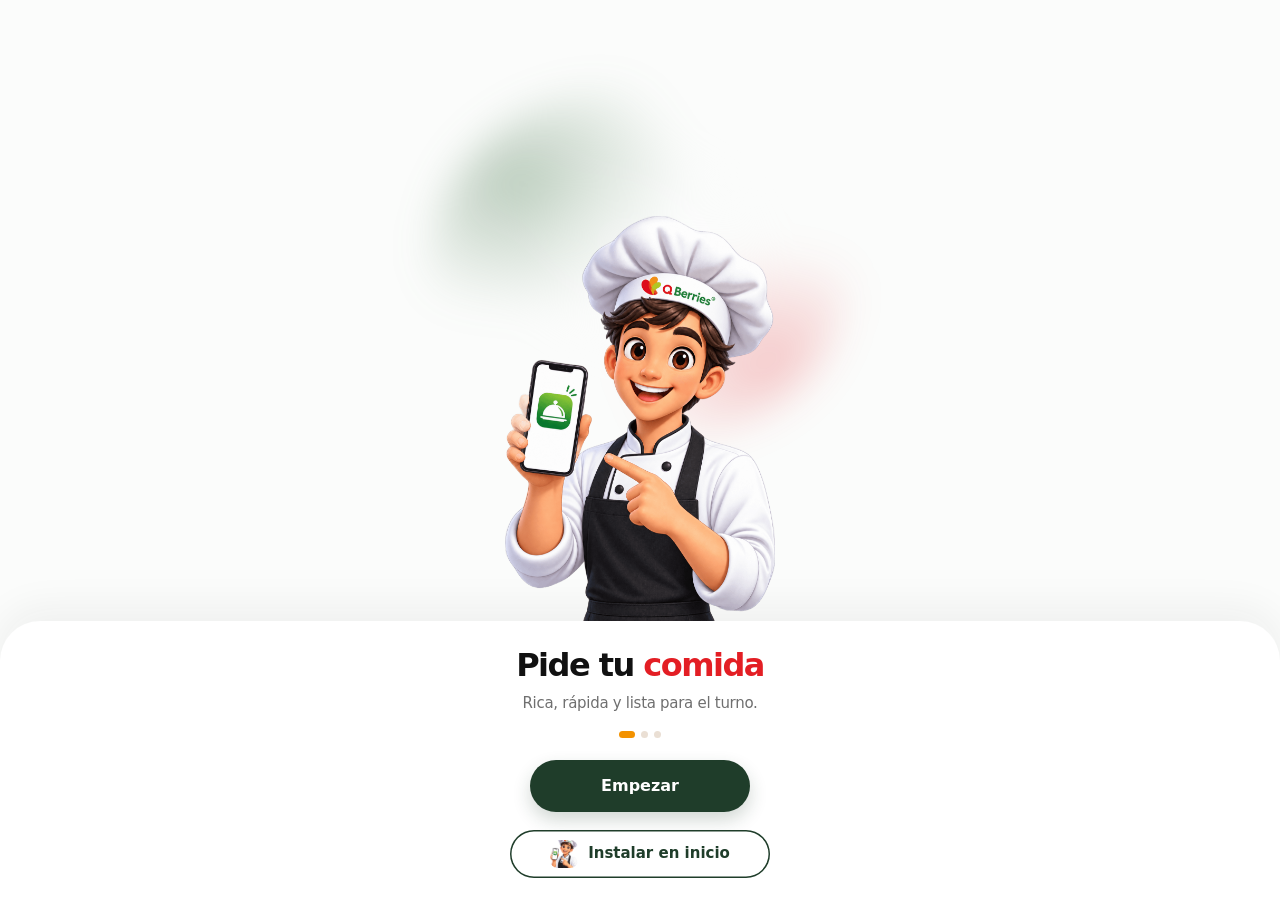
==== commit 7f05c71f: "first commit14" ====
--- a/index.html
+++ b/index.html
@@ -14,8 +14,65 @@
   <link rel="icon" href="./assets/logo-qberries.png" type="image/png" />
   <link rel="apple-touch-icon" href="./icons/icon-192.png" />
   <link rel="stylesheet" href="./css/app.css" />
+  <style>
+    #update-veil {
+      display: flex;
+      position: fixed;
+      inset: 0;
+      z-index: 99999;
+      background: #fff;
+      flex-direction: column;
+      align-items: center;
+      justify-content: center;
+      padding: 28px;
+      text-align: center;
+      opacity: 0;
+      visibility: hidden;
+      pointer-events: none;
+    }
+    html.is-updating #update-veil {
+      opacity: 1;
+      visibility: visible;
+      pointer-events: auto;
+    }
+    html.is-updating, html.is-updating body { background: #fff; }
+    #update-veil .login-kicker { margin: 0 0 8px; color: #dc2626; font-size: 10px; font-weight: 800; letter-spacing: 0.1em; }
+    #update-veil h3 { margin: 0 0 6px; font-size: 22px; }
+    #update-veil > p { margin: 0 0 20px; color: #6f6f6f; font-size: 15px; }
+    #update-veil .login-bar { width: min(240px, 72vw); height: 10px; border-radius: 99px; background: #eef2ef; overflow: hidden; }
+    #update-veil .login-bar > i { display: block; height: 100%; width: 0%; border-radius: 99px; background: #1f3d2a; }
+    html.update-full #update-veil .login-bar > i { width: 100%; }
+    #update-veil .login-pct { margin: 12px 0 0; font-size: 13px; font-weight: 800; color: #1f3d2a; }
+    #update-veil .update-mark { width: 56px; height: auto; margin: 0 auto 10px; }
+    html.update-done #update-veil { opacity: 0; visibility: hidden; transition: opacity 0.35s ease, visibility 0.35s ease; }
+  </style>
+  <script>
+    try {
+      var u = sessionStorage.getItem("qb_updating");
+      if (u) {
+        document.documentElement.classList.add("is-updating");
+        if (u === "100") document.documentElement.classList.add("update-full");
+      }
+    } catch (e) {}
+  </script>
 </head>
 <body>
+  <div id="update-veil" aria-hidden="true">
+    <img class="update-mark" src="./assets/logo-qberries.png" alt="" />
+    <p class="login-kicker">Q BERRIES</p>
+    <h3>Actualizando app</h3>
+    <p>Un momento. Traemos la versión nueva.</p>
+    <div class="login-bar"><i id="update-bar"></i></div>
+    <p class="login-pct" id="update-pct">0%</p>
+  </div>
+  <script>
+    try {
+      if (sessionStorage.getItem("qb_updating") === "100") {
+        var p = document.getElementById("update-pct");
+        if (p) p.textContent = "100%";
+      }
+    } catch (e) {}
+  </script>
   <div id="app"></div>
   <script>
     if (location.protocol === "file:") {
--- a/css/app.css
+++ b/css/app.css
@@ -58,9 +58,25 @@
 }
 img, svg { -webkit-user-drag: none; user-select: none; }
 button, a, input, textarea, select { font: inherit; color: inherit; }
-button { appearance: none; border: 0; background: none; padding: 0; margin: 0; cursor: pointer; }
-button:active { opacity: 0.8; }
-button:disabled { opacity: 0.4; }
+button {
+  appearance: none;
+  border: 0;
+  background: none;
+  padding: 0;
+  margin: 0;
+  cursor: pointer;
+  -webkit-user-select: none;
+  user-select: none;
+  touch-action: manipulation;
+}
+button svg, button img { pointer-events: none; }
+button:active:not(:disabled) { opacity: 0.86; }
+button:disabled,
+.btn:disabled {
+  opacity: 0.4;
+  pointer-events: none;
+  cursor: default;
+}
 input, textarea {
   width: 100%;
   border: 0;
@@ -146,16 +162,12 @@
   color: #111827;
   box-shadow: inset 0 0 0 1px #d1d5db;
 }
-.btn-ghost:hover,
-.footer-actions .btn.ghost:hover { color: #111827; background: #f8fafc; }
 .btn-primary,
 .footer-actions .btn.leaf {
   background: var(--btn);
   color: #fff;
   box-shadow: none;
 }
-.btn-primary:hover,
-.footer-actions .btn.leaf:hover { background: var(--btn-deep); }
 .section-card {
   background: #fff;
   border-radius: 18px;
@@ -212,6 +224,72 @@
   box-shadow: inset 0 0 0 1px #e5e7eb;
   display: grid;
   place-items: center;
+}
+.emerg-fab {
+  position: fixed;
+  right: max(16px, env(safe-area-inset-right, 0px));
+  bottom: calc(22px + var(--safe-b));
+  z-index: 40;
+  width: 64px;
+  height: auto;
+  min-height: 64px;
+  margin: 0;
+  padding: 8px 6px 7px;
+  border-radius: 18px;
+  background: var(--red);
+  color: #fff;
+  box-shadow: 0 8px 22px rgba(227, 30, 36, 0.42);
+  display: grid;
+  place-items: center;
+  gap: 2px;
+}
+.emerg-fab svg {
+  width: 26px;
+  height: 26px;
+  stroke-width: 2.4;
+}
+.emerg-fab b {
+  font-size: 8px;
+  font-weight: 800;
+  letter-spacing: 0.04em;
+  text-transform: uppercase;
+  line-height: 1.1;
+}
+.emerg-fab.on {
+  background: var(--red-deep);
+  box-shadow: 0 0 0 4px var(--red-soft), 0 8px 22px rgba(227, 30, 36, 0.5);
+}
+.shell:has(.emerg-fab) .scan-fit {
+  padding-bottom: calc(96px + var(--safe-b));
+}
+.access-tag {
+  display: inline-flex;
+  align-items: center;
+  margin: 0 0 12px;
+  padding: 5px 10px;
+  border-radius: 99px;
+  font-size: 11px;
+  font-weight: 800;
+  letter-spacing: 0.04em;
+  text-transform: uppercase;
+}
+.access-tag.green {
+  background: var(--green-soft);
+  color: var(--green-deep);
+}
+.access-tag.red {
+  background: var(--red-soft);
+  color: var(--red);
+}
+.scan-panel .section-bar { background: var(--green); }
+.scan-panel.is-emerg .section-bar { background: var(--red); }
+.scan-panel .finder-sq::before,
+.scan-panel .finder-sq::after {
+  border-color: var(--green);
+}
+.scan-panel.is-emerg .finder-sq::before,
+.scan-panel.is-emerg .finder-sq::after {
+  border-color: var(--red);
 }
 .count-card {
   display: grid;
@@ -260,12 +338,22 @@
 }
 .lote-pills {
   display: grid;
-  grid-template-columns: repeat(3, 1fr);
+  grid-template-columns: repeat(2, 1fr);
   gap: 4px;
   margin: 16px 0 0;
   padding: 4px;
   background: #f1f5f9;
   border-radius: 14px;
+}
+.lote-pills.comedor-pills {
+  grid-template-columns: repeat(2, 1fr);
+}
+.lote-pills button.extra {
+  color: var(--red);
+}
+.lote-pills button.extra.on {
+  background: var(--red);
+  color: #fff;
 }
 .section-card .lote-pills { margin-top: 0; }
 .extra-btn {
@@ -301,7 +389,7 @@
   opacity: 0.42;
 }
 .lote-pills button {
-  min-height: 40px;
+  min-height: 44px;
   padding: 0 8px;
   border-radius: 11px;
   background: transparent;
@@ -677,7 +765,6 @@
   box-shadow: 0 8px 18px rgba(31, 61, 42, 0.2);
   margin: 18px auto 8px;
 }
-.cta:hover { background: var(--btn-deep); }
 .install-cta {
   display: inline-flex;
   align-items: center;
@@ -838,8 +925,8 @@
 .row-del {
   display: grid;
   place-items: center;
-  width: 36px;
-  height: 36px;
+  width: 44px;
+  height: 44px;
   padding: 0;
   border-radius: 50%;
   background: #fff5f5;
@@ -847,8 +934,7 @@
   box-shadow: inset 0 0 0 1px #fecaca;
   flex: 0 0 auto;
 }
-.row-del svg { display: block; }
-.row-del:hover { background: #fee2e2; color: #b91c1c; }
+.row-del svg { display: block; pointer-events: none; }
 .st {
   margin-left: auto;
   font-size: 11px;
@@ -916,14 +1002,20 @@
   color: #fff;
   box-shadow: 0 8px 18px rgba(31, 61, 42, 0.2);
 }
-.btn:hover { background: var(--btn-deep); }
 .btn.ghost {
   background: #fff;
   color: var(--ink);
-  box-shadow: var(--shadow);
-}
-.btn.ghost:hover { color: var(--red); }
-.btn.leaf { background: var(--btn); box-shadow: 0 8px 18px rgba(31, 61, 42, 0.2); }
+  box-shadow: inset 0 0 0 1.5px #d1d5db;
+}
+.btn.leaf { background: var(--btn); color: #fff; box-shadow: 0 8px 18px rgba(31, 61, 42, 0.2); }
+@media (hover: hover) and (pointer: fine) {
+  .btn:hover { background: var(--btn-deep); }
+  .btn.ghost:hover { color: var(--ink); background: #f8fafc; }
+  .cta:hover { background: var(--btn-deep); }
+  .btn.cam:hover { background: var(--btn-deep); }
+  .btn.stop:hover { background: #e7ece7; color: #111827; }
+  .row-del:hover { background: #fee2e2; color: #b91c1c; }
+}
 .cam-actions {
   display: flex;
   flex-direction: column;
@@ -956,13 +1048,11 @@
   color: #fff;
   box-shadow: 0 4px 10px rgba(31, 61, 42, 0.16);
 }
-.btn.cam:hover { background: var(--btn-deep); }
 .btn.stop {
   background: #f1f4f1;
   color: #111827;
   box-shadow: 0 1px 4px rgba(15, 23, 42, 0.06);
 }
-.btn.stop:hover { background: #e7ece7; color: #111827; }
 .qr-ic { flex: 0 0 auto; display: block; }
 .row2 { display: grid; grid-template-columns: 1fr 1fr; gap: 8px; }
 
@@ -1178,6 +1268,7 @@
   -webkit-overflow-scrolling: touch;
 }
 .scan-panel {
+  position: relative;
   flex: 0 0 auto;
   min-height: 0;
   overflow: visible;
@@ -1186,6 +1277,7 @@
   margin-bottom: 0;
 }
 .scan-panel .section-head { flex: 0 0 auto; }
+.scan-panel .scan-head { flex: 0 0 auto; }
 .scan-wrap {
   flex: 0 0 auto;
   min-height: 0;
@@ -1419,8 +1511,29 @@
   width: min(100%, 360px);
   background: #fff;
   border-radius: 24px;
-  padding: 22px 20px 18px;
+  padding: 24px 22px 20px;
   box-shadow: 0 24px 50px rgba(27, 48, 34, 0.18);
+}
+.modal .footer-actions {
+  display: grid;
+  grid-template-columns: 1fr 1fr;
+  gap: 10px;
+  width: 100%;
+  margin: 4px 0 0;
+  padding: 0;
+  border: 0;
+  box-shadow: none;
+  background: transparent;
+}
+.modal .footer-actions.solo {
+  grid-template-columns: 1fr;
+}
+.modal .footer-actions .btn {
+  width: 100%;
+  max-width: none;
+  min-height: 48px;
+  margin: 0;
+  border-radius: 14px;
 }
 .modal-ico {
   width: 44px;
@@ -1486,6 +1599,11 @@
   font-variant-numeric: tabular-nums;
   letter-spacing: 0.04em;
 }
+.update-load .update-mark {
+  width: 56px;
+  height: auto;
+  margin: 0 auto 10px;
+  display: block;
 }
 .summary-modal {
   position: relative;
@@ -1674,9 +1792,7 @@
   color: #94a3b8;
 }
 .summary-modal .footer-actions {
-  margin-top: 10px;
-  padding: 12px 0 0;
-  box-shadow: none;
+  margin-top: 16px;
 }
 .update-actions {
   display: grid;
@@ -1696,6 +1812,15 @@
   font-weight: 650;
   color: #94a3b8;
 }
+.update-status {
+  margin: 8px 0 0;
+  text-align: center;
+  font-size: 14px;
+  font-weight: 700;
+  color: #64748b;
+}
+.update-status.new { color: #c2410c; }
+.update-status.ok { color: #1f3d2a; }
 .fab-wrap {
   position: fixed;
   right: 16px;
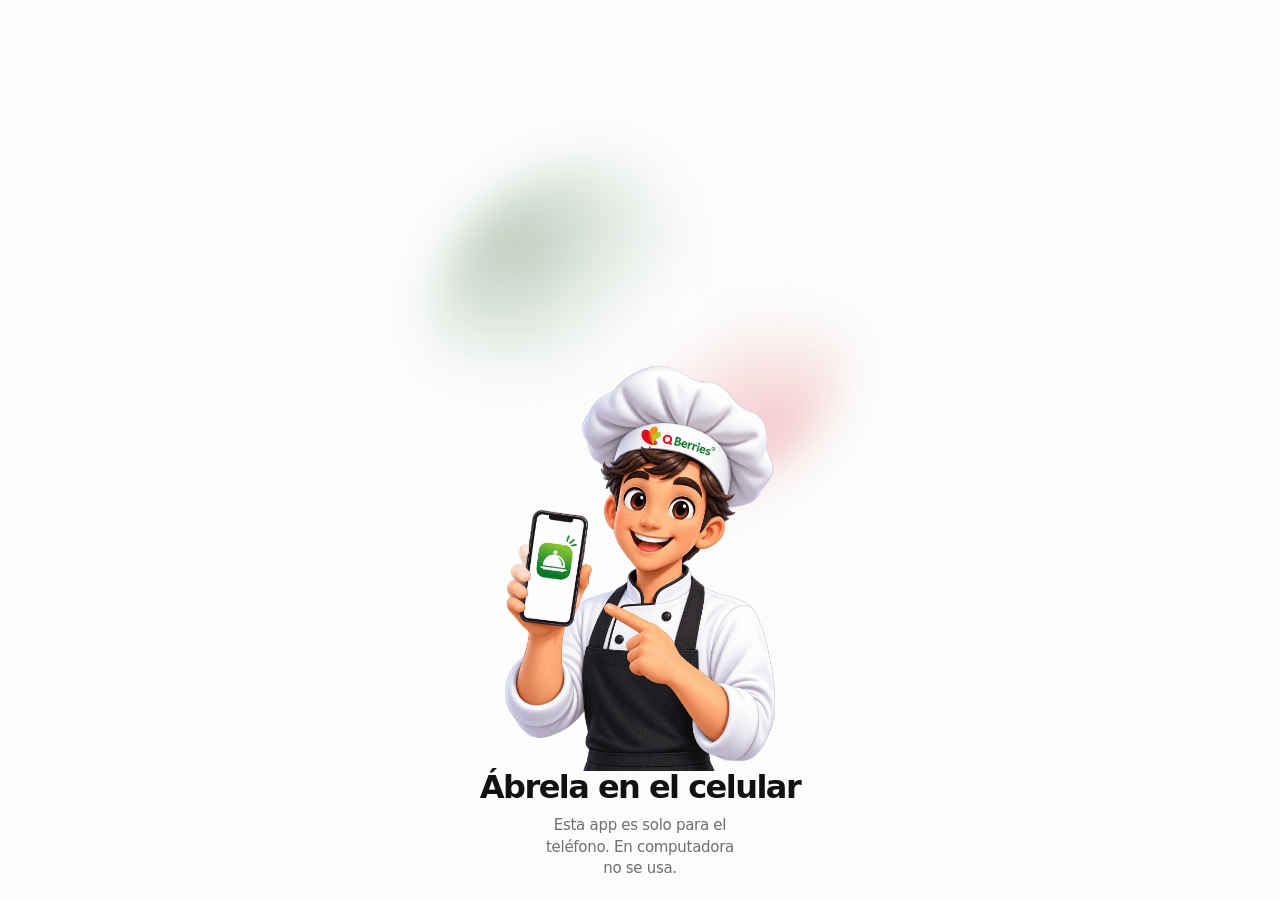
==== commit 7b2a74fc: "DDw3}" ====
--- a/index.html
+++ b/index.html
@@ -60,13 +60,20 @@
   <div id="update-veil" aria-hidden="true">
     <img class="update-mark" src="./assets/logo-qberries.png" alt="" />
     <p class="login-kicker">Q BERRIES</p>
-    <h3>Actualizando app</h3>
-    <p>Un momento. Traemos la versión nueva.</p>
+    <h3 id="update-title">Actualizando app</h3>
+    <p id="update-sub">Un momento. Traemos la versión nueva.</p>
     <div class="login-bar"><i id="update-bar"></i></div>
     <p class="login-pct" id="update-pct">0%</p>
   </div>
   <script>
     try {
+      var phrase = sessionStorage.getItem("qb_update_phrase");
+      var title = document.getElementById("update-title");
+      var sub = document.getElementById("update-sub");
+      if (phrase === "Borrando caché") {
+        if (title) title.textContent = "Borrando caché";
+        if (sub) sub.textContent = "Un momento. Limpiamos este celular.";
+      }
       if (sessionStorage.getItem("qb_updating") === "100") {
         var p = document.getElementById("update-pct");
         if (p) p.textContent = "100%";
--- a/css/app.css
+++ b/css/app.css
@@ -230,34 +230,38 @@
   right: max(16px, env(safe-area-inset-right, 0px));
   bottom: calc(22px + var(--safe-b));
   z-index: 40;
-  width: 64px;
+  width: 68px;
   height: auto;
   min-height: 64px;
   margin: 0;
-  padding: 8px 6px 7px;
+  padding: 9px 8px 8px;
   border-radius: 18px;
   background: var(--red);
   color: #fff;
   box-shadow: 0 8px 22px rgba(227, 30, 36, 0.42);
   display: grid;
   place-items: center;
-  gap: 2px;
+  gap: 3px;
 }
 .emerg-fab svg {
-  width: 26px;
-  height: 26px;
+  width: 24px;
+  height: 24px;
   stroke-width: 2.4;
 }
 .emerg-fab b {
-  font-size: 8px;
-  font-weight: 800;
-  letter-spacing: 0.04em;
+  font-size: 7px;
+  font-weight: 800;
+  letter-spacing: 0;
   text-transform: uppercase;
-  line-height: 1.1;
+  line-height: 1;
+  white-space: nowrap;
 }
 .emerg-fab.on {
   background: var(--red-deep);
   box-shadow: 0 0 0 4px var(--red-soft), 0 8px 22px rgba(227, 30, 36, 0.5);
+}
+body.modal-open .emerg-fab {
+  pointer-events: none;
 }
 .shell:has(.emerg-fab) .scan-fit {
   padding-bottom: calc(96px + var(--safe-b));
@@ -1508,10 +1512,11 @@
   color: #991b1b;
 }
 .modal {
+  position: relative;
   width: min(100%, 360px);
   background: #fff;
   border-radius: 24px;
-  padding: 24px 22px 20px;
+  padding: 22px 22px 20px;
   box-shadow: 0 24px 50px rgba(27, 48, 34, 0.18);
 }
 .modal .footer-actions {
@@ -1535,17 +1540,17 @@
   margin: 0;
   border-radius: 14px;
 }
-.modal-ico {
-  width: 44px;
-  height: 44px;
-  border-radius: 14px;
+.modal-close {
+  position: absolute;
+  top: 12px;
+  right: 12px;
+  width: 36px;
+  height: 36px;
+  border-radius: 12px;
   background: var(--red-soft);
   color: var(--red);
   display: grid;
   place-items: center;
-  font-size: 22px;
-  font-weight: 800;
-  margin-bottom: 14px;
 }
 .modal h3 {
   margin: 0 0 6px;
@@ -1553,6 +1558,9 @@
   font-weight: 800;
   color: var(--forest);
   letter-spacing: -0.03em;
+}
+.modal:has(.modal-close) h3 {
+  margin-right: 44px;
 }
 .modal p {
   margin: 0 0 18px;
@@ -1863,10 +1871,14 @@
 }
 .fab-menu button + button { border-top: 1px solid #eef0f3; }
 .hist-list {
-  max-height: 42vh;
+  max-height: 52vh;
   overflow: auto;
+  -webkit-overflow-scrolling: touch;
+  overscroll-behavior: contain;
   margin-bottom: 14px;
 }
+.hist-item { border-bottom: 1px solid #eef0f3; }
+.hist-item:last-child { border-bottom: 0; }
 .dni-search {
   width: 100%;
   min-height: 42px;
@@ -1951,14 +1963,78 @@
   display: flex;
   align-items: center;
   gap: 10px;
-  padding: 10px 0;
-  border-bottom: 1px solid #eef0f3;
-}
+  width: 100%;
+  padding: 12px 0;
+  text-align: left;
+  background: transparent;
+  color: inherit;
+  border: 0;
+}
+.hist-row > div { flex: 1; min-width: 0; }
 .hist-row .meta {
   margin-top: 3px;
   font-size: 12px;
   color: #64748b;
 }
+.hist-row .st { flex: 0 0 auto; }
+.hist-chev {
+  flex: 0 0 auto;
+  width: 16px;
+  font-size: 14px;
+  line-height: 1;
+  color: #94a3b8;
+  font-weight: 700;
+}
+.hist-people {
+  padding: 0 0 8px;
+}
+.hist-people .dni-search {
+  min-height: 36px;
+  margin-bottom: 6px;
+  padding: 0 10px;
+  font-size: 13px;
+}
+.hist-people-list {
+  max-height: 28vh;
+  overflow: auto;
+  -webkit-overflow-scrolling: touch;
+  overscroll-behavior: contain;
+}
+.hist-person {
+  display: flex;
+  align-items: center;
+  gap: 8px;
+  padding: 6px 2px;
+  border-bottom: 1px solid #f1f5f4;
+}
+.hist-person:last-child { border-bottom: 0; }
+.hist-person > div { flex: 1; min-width: 0; }
+.hist-person b {
+  display: block;
+  font-size: 12px;
+  font-weight: 750;
+  color: #0f172a;
+  line-height: 1.2;
+  white-space: nowrap;
+  overflow: hidden;
+  text-overflow: ellipsis;
+}
+.hist-person .meta {
+  margin-top: 1px;
+  font-size: 10px;
+  color: #64748b;
+  font-weight: 500;
+  line-height: 1.25;
+  white-space: nowrap;
+  overflow: hidden;
+  text-overflow: ellipsis;
+}
+.hist-person .st {
+  flex: 0 0 auto;
+  font-size: 9px;
+  padding: 3px 7px;
+}
+.hist-people .pager { margin: 6px 0 0; }
 .hidden { display: none !important; }
 .admin { margin-top: 22px; padding-top: 12px; }
 
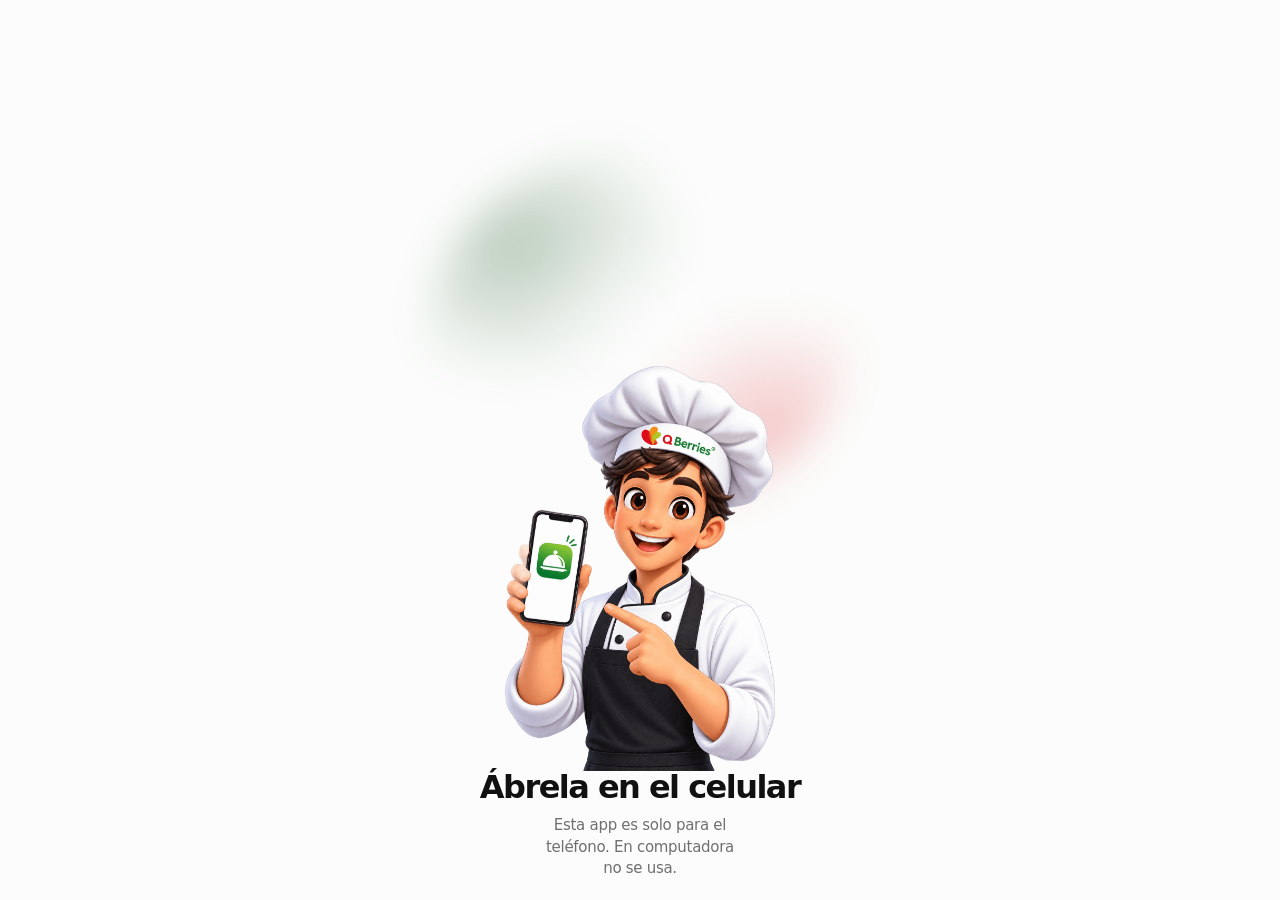
==== commit d3e35e0c: "DDD" ====
--- a/index.html
+++ b/index.html
@@ -11,8 +11,8 @@
   <meta name="referrer" content="no-referrer" />
   <title>Solicitud de almuerzo</title>
   <link rel="manifest" href="./manifest.webmanifest" />
-  <link rel="icon" href="./assets/logo-qberries.png" type="image/png" />
-  <link rel="apple-touch-icon" href="./icons/icon-192.png" />
+  <link rel="icon" href="./icons/icon-192.png" type="image/png" />
+  <link rel="apple-touch-icon" href="./icons/apple-touch-icon.png" />
   <link rel="stylesheet" href="./css/app.css" />
   <style>
     #update-veil {
@@ -90,6 +90,7 @@
         "</section>";
     }
   </script>
+  <script src="./js/vendor/jsqr.js"></script>
   <script type="module" src="./js/app.js"></script>
 </body>
 </html>
--- a/css/app.css
+++ b/css/app.css
@@ -225,34 +225,44 @@
   display: grid;
   place-items: center;
 }
-.emerg-fab {
+.emerg-dock {
   position: fixed;
   right: max(16px, env(safe-area-inset-right, 0px));
-  bottom: calc(22px + var(--safe-b));
+  bottom: calc(18px + var(--safe-b));
   z-index: 40;
-  width: 68px;
+  display: flex;
+  flex-direction: row;
+  align-items: flex-end;
+  gap: 8px;
+}
+.emerg-fab {
+  position: static;
+  right: auto;
+  bottom: auto;
+  z-index: auto;
+  width: auto;
   height: auto;
-  min-height: 64px;
+  min-height: 50px;
   margin: 0;
-  padding: 9px 8px 8px;
-  border-radius: 18px;
+  padding: 6px 8px 5px;
+  border-radius: 14px;
   background: var(--red);
   color: #fff;
-  box-shadow: 0 8px 22px rgba(227, 30, 36, 0.42);
+  box-shadow: 0 6px 16px rgba(227, 30, 36, 0.38);
   display: grid;
   place-items: center;
-  gap: 3px;
+  gap: 2px;
 }
 .emerg-fab svg {
-  width: 24px;
-  height: 24px;
+  width: 18px;
+  height: 18px;
   stroke-width: 2.4;
 }
 .emerg-fab b {
-  font-size: 7px;
+  font-size: 11px;
   font-weight: 800;
   letter-spacing: 0;
-  text-transform: uppercase;
+  text-transform: none;
   line-height: 1;
   white-space: nowrap;
 }
@@ -260,11 +270,9 @@
   background: var(--red-deep);
   box-shadow: 0 0 0 4px var(--red-soft), 0 8px 22px rgba(227, 30, 36, 0.5);
 }
+body.modal-open .emerg-dock,
 body.modal-open .emerg-fab {
   pointer-events: none;
-}
-.shell:has(.emerg-fab) .scan-fit {
-  padding-bottom: calc(96px + var(--safe-b));
 }
 .access-tag {
   display: inline-flex;
@@ -566,7 +574,6 @@
   gap: 6px;
   width: 96px;
   flex: 0 0 96px;
-  min-height: 58px;
 }
 .pill {
   display: inline-flex;
@@ -599,20 +606,20 @@
   border-right: 3.5px solid transparent;
   border-bottom: 5px solid currentColor;
 }
-.pill.live {
-  background: #f0fdf4;
-  color: #166534;
-  box-shadow: inset 0 0 0 1px #86efac;
-}
-.pill.off {
-  background: #fff7ed;
-  color: #9a3412;
-  box-shadow: inset 0 0 0 1px #fdba74;
-}
 .pill.pend {
   background: #f8fafc;
   color: #374151;
   box-shadow: inset 0 0 0 1px #e5e7eb;
+}
+.pill.live {
+  background: #ecfdf5;
+  color: #047857;
+  box-shadow: inset 0 0 0 1px #a7f3d0;
+}
+.pill.off {
+  background: #fff7ed;
+  color: #c2410c;
+  box-shadow: inset 0 0 0 1px #fed7aa;
 }
 .appbar-progress {
   height: 2px;
@@ -832,6 +839,27 @@
   color: var(--ink-soft);
 }
 .scan-live.bad { color: var(--red); }
+.scan-toast {
+  position: fixed;
+  left: 50%;
+  bottom: calc(92px + var(--safe-b));
+  transform: translateX(-50%);
+  z-index: 90;
+  max-width: min(92vw, 340px);
+  padding: 10px 14px;
+  border-radius: 14px;
+  background: rgba(17, 17, 17, 0.92);
+  color: #fff;
+  font-size: 13px;
+  font-weight: 700;
+  text-align: center;
+  line-height: 1.3;
+  box-shadow: 0 10px 28px rgba(0, 0, 0, 0.22);
+  pointer-events: none;
+  opacity: 0;
+  transition: opacity 0.18s ease;
+}
+.scan-toast.on { opacity: 1; }
 .hit-card[hidden] { display: none !important; }
 .hit-card {
   background: #fff;
@@ -959,6 +987,8 @@
   box-shadow: var(--shadow);
 }
 .empty-mesa .fork { margin: 0 auto 10px; }
+.mesa-find { display: block; margin: 0 0 10px; }
+.mesa-find .dni-search { margin: 0; }
 
 .stats { display: grid; grid-template-columns: 1fr 1fr; gap: 10px; margin-bottom: 14px; }
 .stat {
@@ -1291,6 +1321,38 @@
   align-items: center;
   justify-content: flex-start;
 }
+.scan-row {
+  display: flex;
+  align-items: center;
+  justify-content: center;
+  gap: 10px;
+  width: 100%;
+}
+.scan-panel .scan-head .section-head { padding-right: 28px; }
+.scan-head .scan-dni-btn {
+  position: absolute;
+  top: 8px;
+  right: 8px;
+  z-index: 2;
+  width: 34px;
+  height: 34px;
+  margin: 0;
+  padding: 0;
+  border-radius: 10px;
+  background: var(--green);
+  color: #fff;
+  box-shadow: 0 4px 10px rgba(46, 125, 70, 0.22);
+  display: grid;
+  place-items: center;
+}
+.scan-head .scan-dni-btn svg {
+  width: 18px;
+  height: 18px;
+}
+.scan-head .scan-dni-btn.on {
+  background: var(--red);
+  box-shadow: 0 4px 10px rgba(227, 30, 36, 0.32);
+}
 .scan-fit .scan-box {
   width: min(78vw, 280px);
   margin: 0 auto 12px;
@@ -1489,31 +1551,15 @@
   background: rgba(10, 16, 12, 0.78);
   display: grid;
   place-items: center;
-  padding: var(--pad);
-}
-.net-flag {
-  position: absolute;
-  top: calc(10px + var(--safe-t));
-  right: 12px;
-  z-index: 51;
-  display: inline-flex;
-  align-items: center;
-  min-height: 26px;
-  padding: 0 10px;
-  border-radius: 999px;
-  font-size: 11px;
-  font-weight: 750;
-  letter-spacing: 0.02em;
-  background: #fff;
-  color: #1f3d2a;
-  box-shadow: 0 4px 14px rgba(0, 0, 0, 0.18);
-}
-.net-flag.off {
-  color: #991b1b;
+  padding: 12px 10px;
+}
+.modal-back:has(.summary-modal) {
+  padding: 10px;
 }
 .modal {
   position: relative;
-  width: min(100%, 360px);
+  width: 100%;
+  max-width: 360px;
   background: #fff;
   border-radius: 24px;
   padding: 22px 22px 20px;
@@ -1615,9 +1661,10 @@
 }
 .summary-modal {
   position: relative;
-  width: min(100%, 380px);
+  width: 100%;
+  max-width: none;
   max-height: min(88dvh, 640px);
-  padding: 16px 16px 14px;
+  padding: 16px 14px 14px;
   border-radius: 22px;
   border: 1px solid #e7ebe8;
   box-shadow: 0 28px 64px rgba(27, 48, 34, 0.2);
@@ -1632,12 +1679,6 @@
   margin-bottom: 10px;
 }
 .summary-top .section-head { margin: 0; flex: 1; min-width: 0; }
-.summary-modal .net-flag {
-  position: static;
-  flex: 0 0 auto;
-  margin-top: 2px;
-  box-shadow: inset 0 0 0 1px #d7dfd9;
-}
 .summary-modal p { margin: 0; font-weight: 500; }
 .summary-stat {
   display: flex;
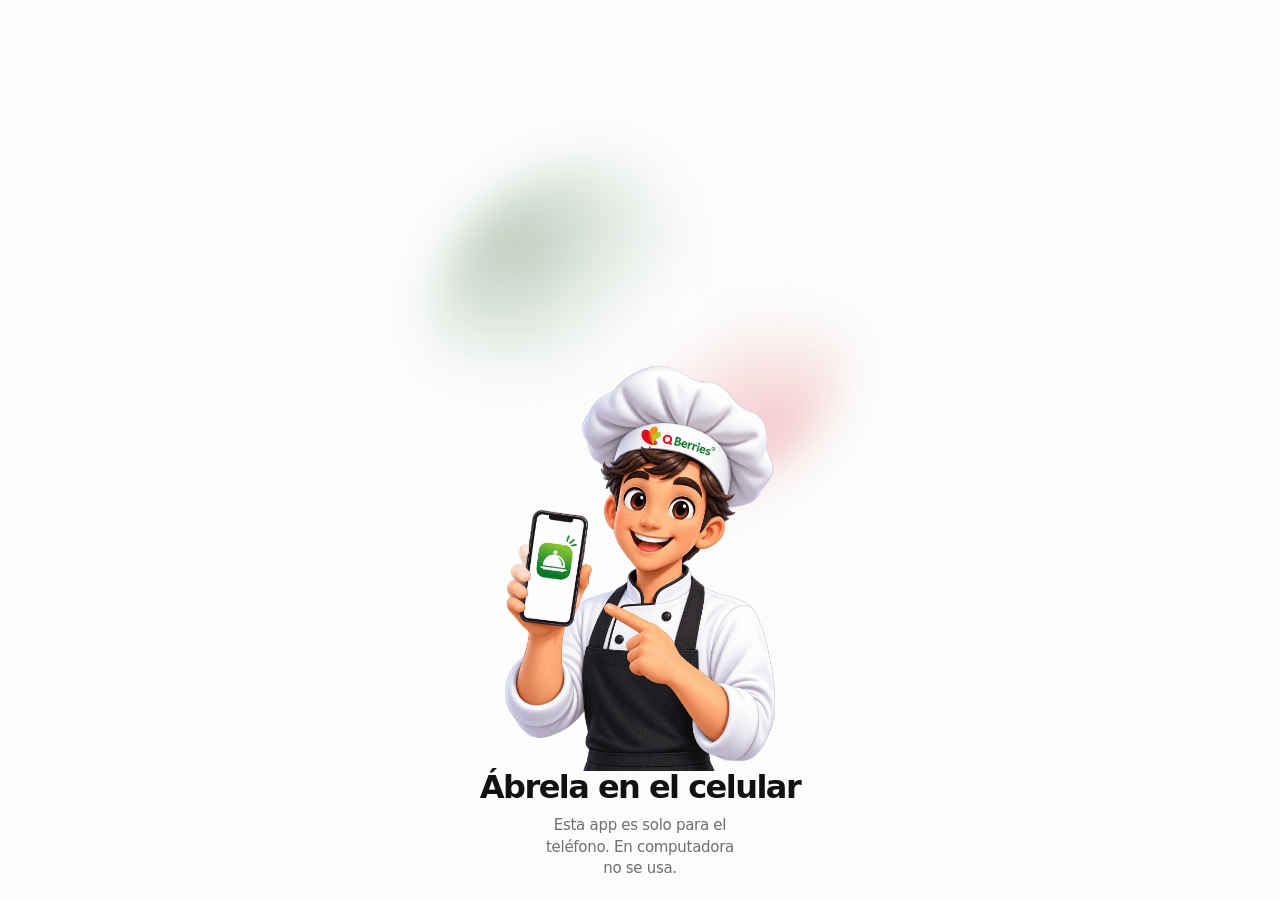
==== commit 4155e58a: "DFGRWW" ====
--- a/index.html
+++ b/index.html
@@ -90,7 +90,6 @@
         "</section>";
     }
   </script>
-  <script src="./js/vendor/jsqr.js"></script>
   <script type="module" src="./js/app.js"></script>
 </body>
 </html>
--- a/css/app.css
+++ b/css/app.css
@@ -392,11 +392,9 @@
   line-height: 1.35;
   color: var(--red);
 }
-.shell.is-locked .scan-wrap,
 .shell.is-locked .user-add,
 .shell.is-locked .mesa,
-.shell.is-locked .count-card,
-.shell.is-locked .cam-actions {
+.shell.is-locked .count-card {
   pointer-events: none;
   opacity: 0.42;
 }
